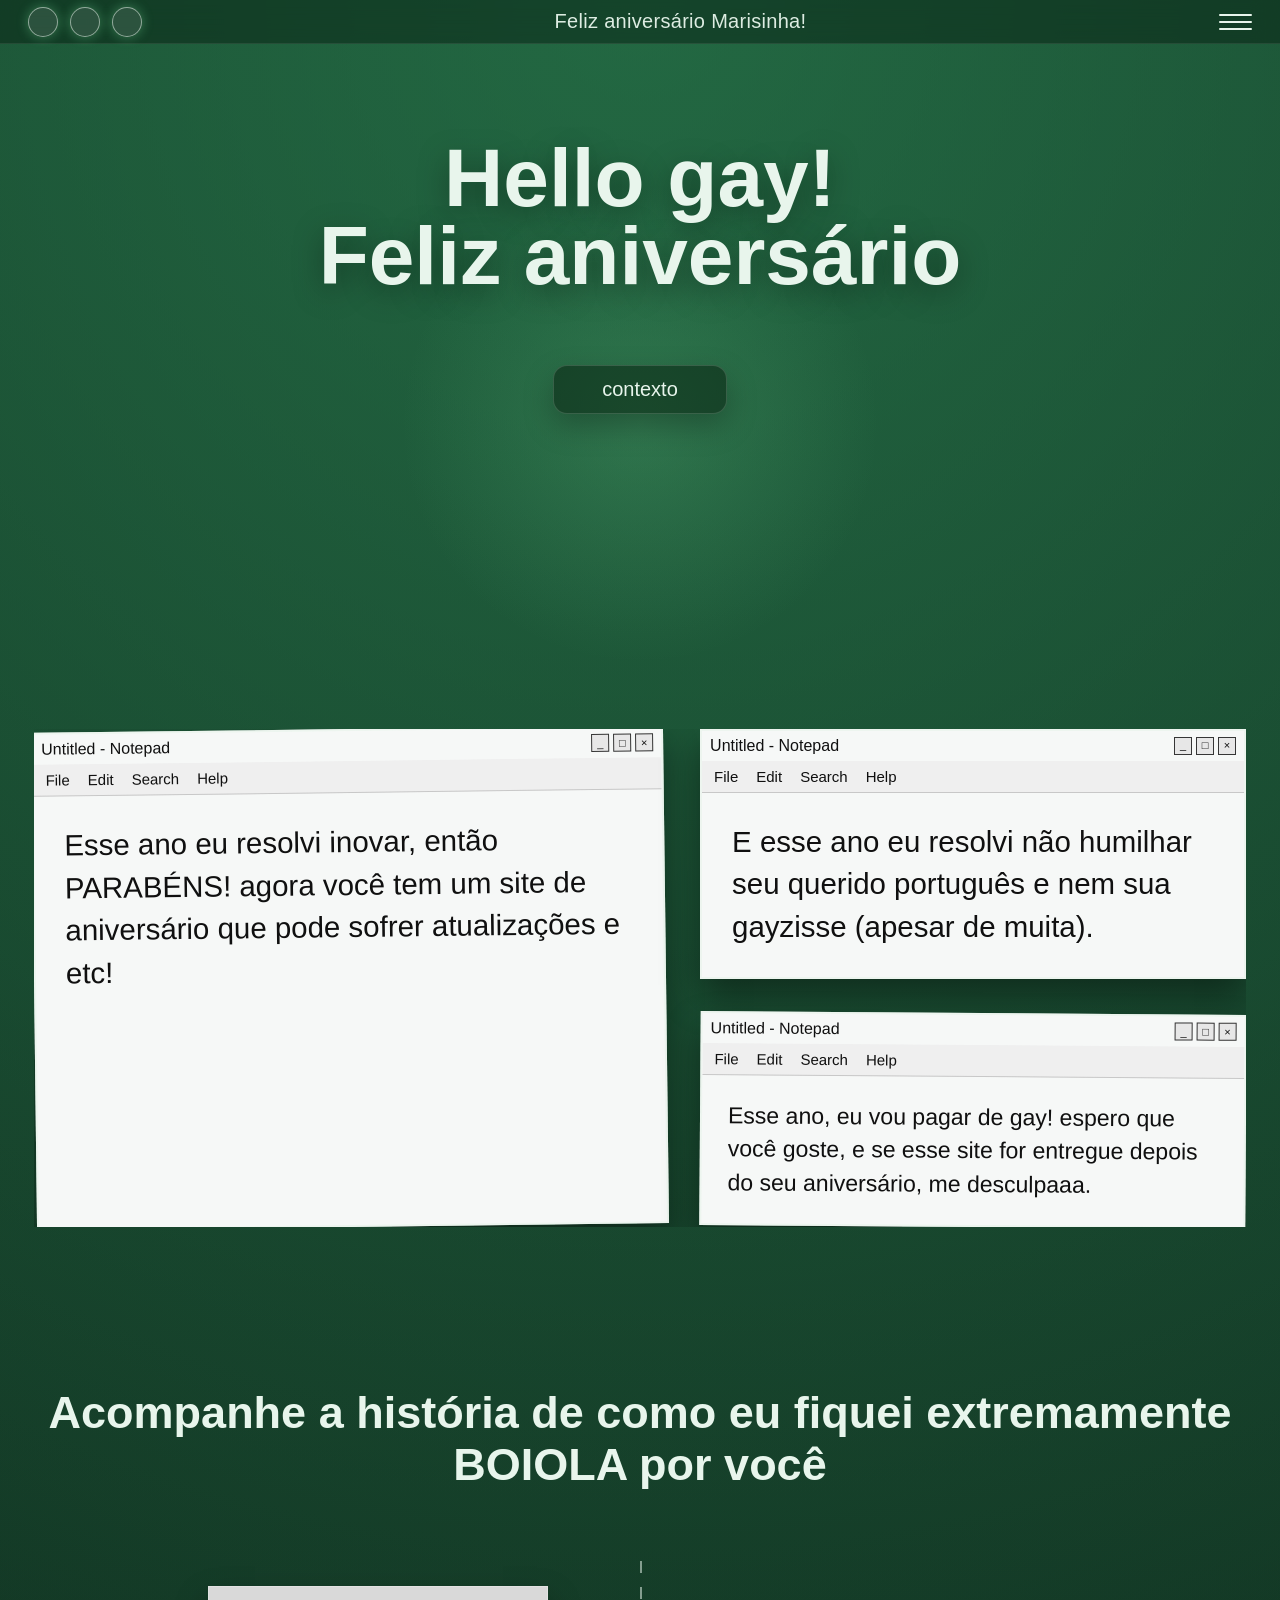
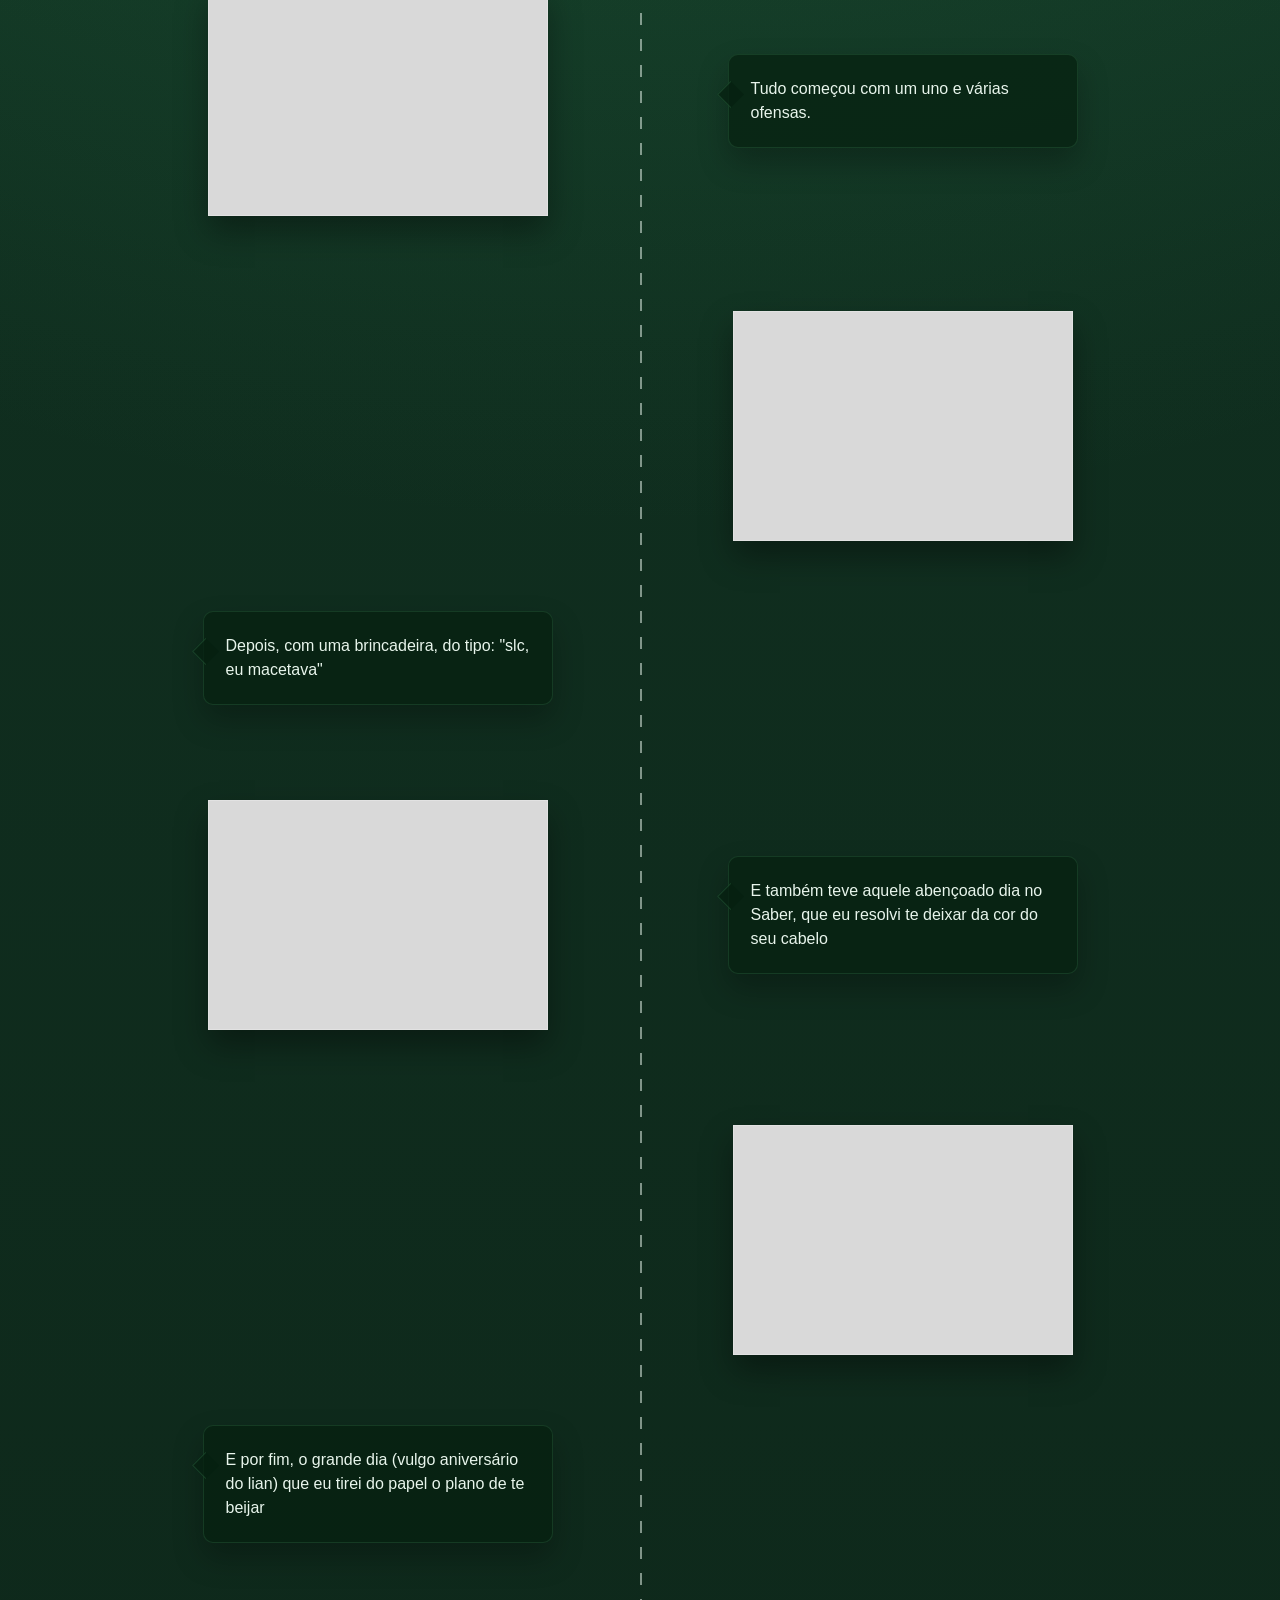
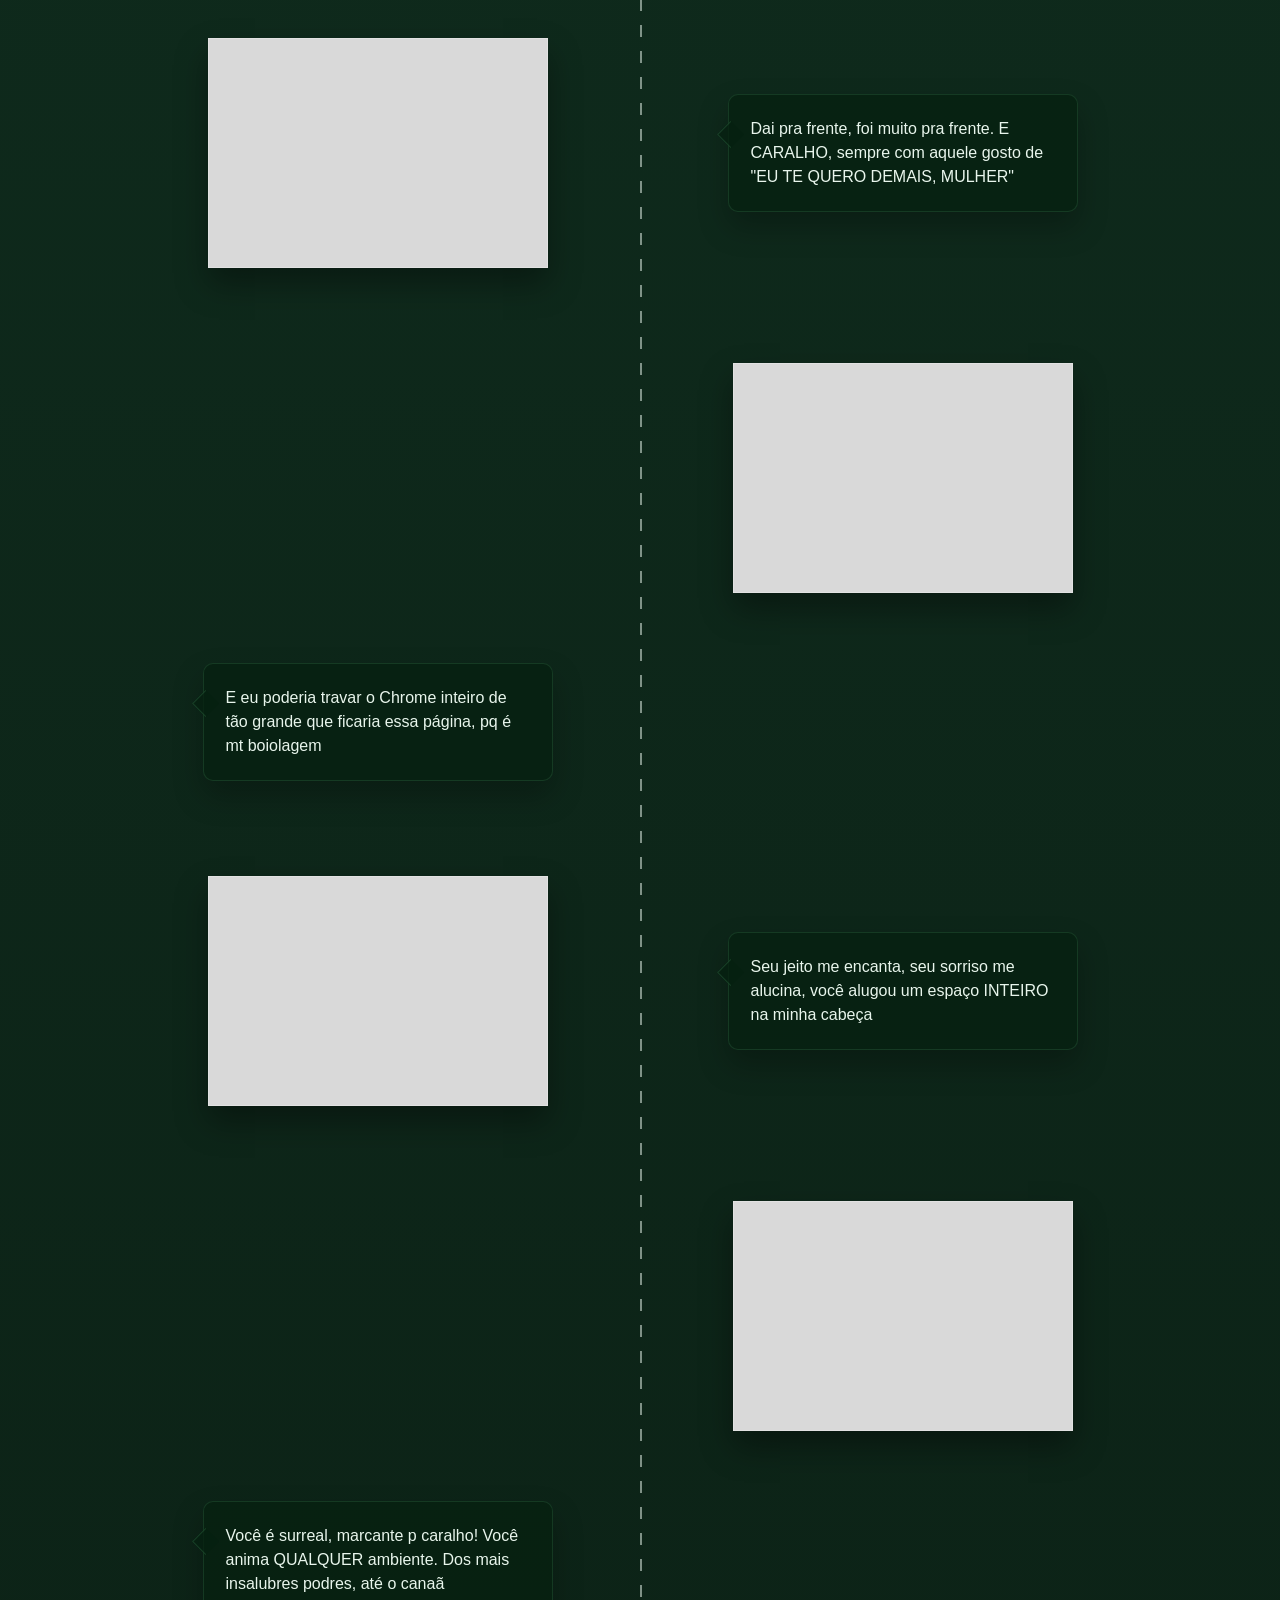
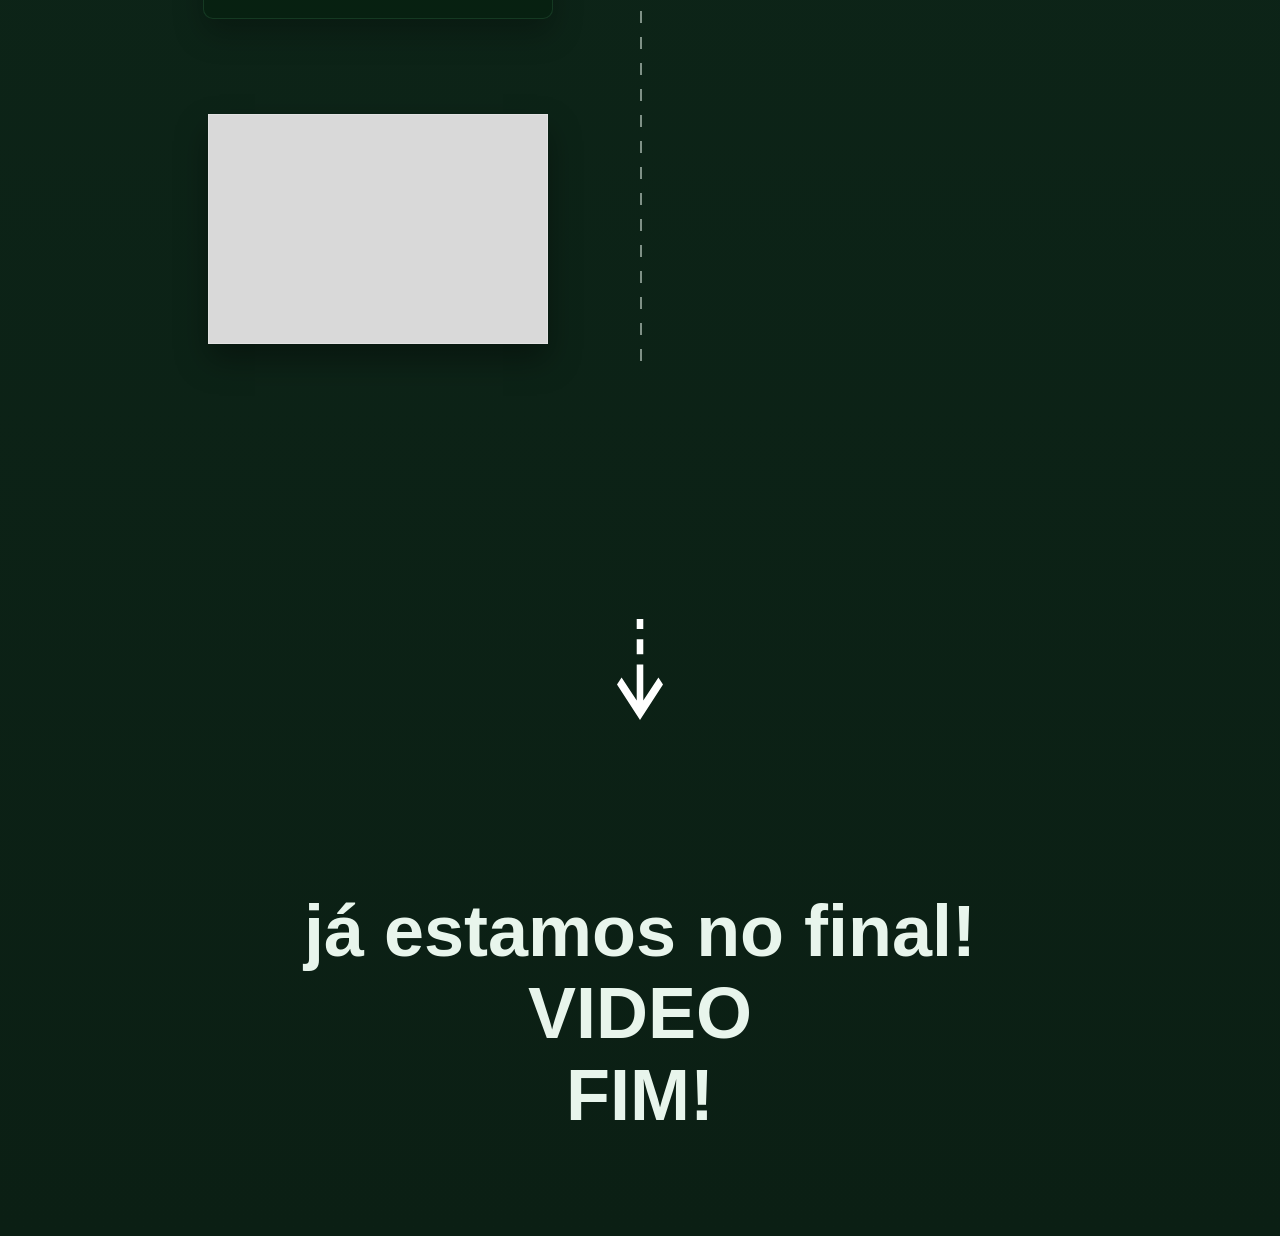
==== index.html @ ae5662bb "start website" ====
<!DOCTYPE html>
<html lang="en">
<head>
  <meta charset="UTF-8">
  <meta name="viewport" content="width=device-width, initial-scale=1.0">
  <link rel="stylesheet" href="style.css">
  <title> mariposa </title>
</head>
<body>
  <main class="pagina">
    <header class="navbar">
      <div class="bolinhas">
        <a class="bolinha" href="https://www.canva.com/design/DAGp0M2WKig/Ad8S6BzDXLI9mExZ-yz-wA/edit" target="_blank"></a>
        <a class="bolinha" href="https://www.canva.com/design/DAGHXrWmR9k/9yQSIvqSUP_wFdajqdJ-DQ/edit" target="_blank"></a>
        <a class="bolinha" href="" target="_blank"></a>
      </div>

      <p class="titulo-navbar">Feliz aniversário Marisinha!</p>

      <div class="menu">
        <span></span>
        <span></span>
        <span></span>
      </div>
    </header>

    <section id="incio" class="hero">
      <h1 class="hidden">Hello gay!<br>Feliz aniversário</h1>

      <a href="#contexto" class="btn-contexto hidden">contexto</a>

      <div class="janelas" id="contexto">
        <article class="janela janela-grande hidden">
          <div class="barra-janela">
            <span>Untitled - Notepad</span>
            <div class="controles">
              <span class="controle">_</span>
              <span class="controle">□</span>
              <span class="controle">×</span>
            </div>
          </div>
          <div class="menu-janela">
            <span>File</span>
            <span>Edit</span>
            <span>Search</span>
            <span>Help</span>
          </div>
          <div class="conteudo-janela">
            Esse ano eu resolvi inovar, então PARABÉNS! agora você tem um site de aniversário que pode sofrer atualizações e etc!
          </div>
        </article>

      <div class="coluna-janelas">
        <article class="janela janela-pequena hidden">
          <div class="barra-janela">
            <span>Untitled - Notepad</span>
            <div class="controles">
              <span class="controle">_</span>
              <span class="controle">□</span>
              <span class="controle">×</span>
            </div>
          </div>
          <div class="menu-janela menor">
            <span>File</span>
            <span>Edit</span>
            <span>Search</span>
            <span>Help</span>
          </div>
          <div class="conteudo-janela">
            E esse ano eu resolvi não humilhar seu querido português e nem sua gayzisse (apesar de muita).
          </div>
        </article>


        <article class="janela janela-pequena baixo hidden">
          <div class="barra-janela">
            <span>Untitled - Notepad</span>
            <div class="controles">
              <span class="controle">_</span>
              <span class="controle">□</span>
              <span class="controle">×</span>
            </div>
          </div>
          <div class="menu-janela">
            <span>File</span>
            <span>Edit</span>
            <span>Search</span>
            <span>Help</span>
          </div>
          <div class="conteudo-janela menor">
            Esse ano, eu vou pagar de gay! espero que você goste, e se esse site for entregue depois do seu aniversário, me desculpaaa.
          </div>
        </article>    
      </div>
    </div>
  </section>

    <section class="timeline">
      <h2 class="hidden">Acompanhe a história de como eu fiquei extremamente BOIOLA por você</h2>
      <div class="linha-central"></div>

      <div class="momento hidden">
        <div class="foto-card"></div>
        <div class="text-card">Tudo começou com um uno e várias ofensas.</div>
      </div>

      <div class="momento hidden">
        <div class="foto-card"></div>
        <div class="text-card">Depois, com uma brincadeira, do tipo: "slc, eu macetava"</div>
      </div>

      <div class="momento hidden">
        <div class="foto-card"></div>
        <div class="text-card"> E também teve aquele abençoado dia no Saber, que eu resolvi te deixar da cor do seu cabelo</div>
      </div>

      <div class="momento hidden">
        <div class="foto-card"></div>
        <div class="text-card"> E por fim, o grande dia (vulgo aniversário do lian) que eu tirei do papel o plano de te beijar </div>
      </div>

      <div class="momento hidden">
        <div class="foto-card"></div>
        <div class="text-card"> Dai pra frente, foi muito pra frente. E CARALHO, sempre com aquele gosto de "EU TE QUERO DEMAIS, MULHER"</div>
      </div>

      <div class="momento hidden">
        <div class="foto-card"></div>
        <div class="text-card"> E eu poderia travar o Chrome inteiro de tão grande que ficaria essa página, pq é mt boiolagem</div>
      </div>

      <div class="momento hidden">
        <div class="foto-card"></div>
        <div class="text-card"> Seu jeito me encanta, seu sorriso me alucina, você alugou um espaço INTEIRO na minha cabeça</div>
      </div>

      <div class="momento hidden">
        <div class="foto-card"></div>
        <div class="text-card">Você é surreal, marcante p caralho! Você anima QUALQUER ambiente. Dos mais insalubres podres, até o canaã</div>
      </div>

      <div class="momento hidden">
        <div class="foto-card"></div>
      </div>

      
    </section>
      <div class="seta">
        <img src="arrow_cool_down.svg" alt="" class="">
      </div>

    <section class="final hidden">

      

      <h2 class="text-final">já estamos no final!</h2>
      <article>
        <h2>VIDEO</h2>
      </article>

      <h2>FIM!</h2>
  </main>
</body>
<script> 
  const elementos = document.querySelectorAll('.hidden');

    const observer = new IntersectionObserver((entries) => {
      entries.forEach((entry) => {
        if(entry.isIntersecting){
          entry.target.classList.add('show');
        }
      });
    }, { threshold: 0.16 });

    elementos.forEach((el) => observer.observe(el));</script>
</html>
---- style.css ----
:root{
    --verde-escuro: #0B1F14;
    --verde-profundo: #123524;
    --verde-principal: #1E5A37;
    --verde-glow: #2E8B57;
    --verde-claro: #6BCB8B;
    --branco-suave: #E8F5EC;
    --vidro-verde: rgba(46, 139, 87, 0.12);
}

*{
    margin: 0;
    padding: 0;
    box-sizing: border-box;
}

html{
    scroll-behavior: smooth;
}

body{
    min-width: 100vh;
    font-family: Arial, Helvetica, sans-serif;
    color: var(--branco-suave);
    background:
        radial-gradient(circle at top, rgba(46,139,87,0.6), transparent 35%),
        linear-gradient(180deg, #123524 0%, #0B1F14 100%);
    overflow-x: hidden;
}

.pagina{
    width: 100%;
    margin: 0 auto;
    min-height: 100vh;
}

.navbar{
      height: 44px;
      width: 100%;
      display: flex;
      align-items: center;
      justify-content: space-between;
      padding: 0 28px;
      background: rgba(7, 31, 17, 0.48);
      backdrop-filter: blur(12px);
      border-bottom: 1px solid rgba(255,255,255,0.08);
      position: sticky;
      top: 0;
      z-index: 20;
    }

    .bolinhas{
      display: flex;
      gap: 12px;
    }

    .bolinha{
      width: 30px;
      height: 30px;
      border-radius: 50%;
      background: rgba(255,255,255,0.11);
      border: 1px solid rgba(232,245,236,0.55);
      box-shadow: 0 0 12px rgba(107,203,139,0.45);
    }

    .titulo-navbar{
      font-size: 20px;
      letter-spacing: 0.3px;
      opacity: 0.95;
    }

    .menu{
      width: 33px;
      display: flex;
      flex-direction: column;
      gap: 5px;
    }

    .menu span{
      height: 2px;
      background: var(--branco-suave);
      border-radius: 10px;
    }

.hero{
    min-height: calc(100vh - 44px);
    padding: 95px 34px 80px;
    position: relative;
    overflow: hidden;
}

.hero::before{
    content: "";
    position: absolute;
    width: 520px;
    height: 520px;
    border-radius: 50%;
    background: radial-gradient(circle, rgba(107,203,139,0.22), transparent 65%);
    top: 120px;
    left: 50%;
    transform: translateX(-50%);
    pointer-events: none;
}


.hero h1{
    position: relative;
    text-align: center;
    font-size: clamp(42px, 7vw, 82px);
    line-height: 0.95;
    font-weight: 800;
    text-shadow: 0 8px 30px rgba(0,0,0,0.35);
    margin-bottom: 70px;
}

.btn-contexto {
    position: relative;
    display: block;
    margin: 0 auto 70px;
    width: fit-content;
    padding: 12px 48px;
    border-radius: 14px;
    color: var(--branco-suave);
    text-decoration: none;
    font-size: 20px;
    background: rgba(8, 35, 18, 0.55);
    border: 1px solid rgba(232,245,236,0.16);
    box-shadow: 0 12px 30px rgba(0,0,0,0.25);
    transition: 0.3s ease;
}

.btn-contexto:hover{
    background: rgba(8, 35, 18, 0.75);
    box-shadow: 0 16px 40px rgba(0,0,0,0.35);
    transform: translateY(-2px);
}

.janelas{
    max-width: 1220px;
    margin: 0 auto;
    display: grid;
    grid-template-columns: 1.1fr 0.95fr;
    gap: 34px;
    color: #101010;
    overflow: hidden;
    margin-top: 315px
}

.janela{
    background: rgba(255, 255, 255, 0.96);
    color: #101010;
    border: 2px solid rgba(232,245,236,0.65);
    box-shadow: 0 18px 35px rgba(0,0,0,0.42);
    overflow: hidden;
    transition: 0.3s ease;
    
}

.janela:hover{
    transform: translateY(-8px) rotate(0deg) !important;
}

.janela.janela-grande{
    min-height: 300px;
    transform: rotate(-0.7deg);
}

.janela-pequena.baixo{
    margin-top: 34px;
    transform: rotate(0.4deg);
}

.barra-janela{
    height: 30px;
    display: flex;
    align-items: center;
    justify-content: space-between;
    padding: 0 8px;

}

.controles{
    display: flex;
    gap: 4px;
}

.controle{
    width: 18px;
    height: 18px;
    background: #e7e7e7;
    border: 1px solid #363636;
    color: #111;
    display: grid;
    place-items: center;
    font-size: 11px;
    line-height: 1;
}

.menu-janela{
    display: flex;
    gap: 18px;
    padding: 7px 12px;
    font-size: 15px;
    border-bottom: 1px solid #c8c8c8;
    background: #efefef;
}


.conteudo-janela{
    padding: 28px 30px;
    font-size: clamp(22px,2.3vw,31px);
    line-height: 1.45;
}


.conteudo-janela.menor{
    font-size: clamp(18px, 1.8vw, 25px);
    padding: 24px 26px;
}   

.timeline{
    padding: 80px 30px 130px;
    position: relative;
}

.timeline h2{
    text-align: center;
    font-size: clamp(25px, 5vw, 45px);
    margin-bottom: 70px;
}

.linha-central{
    position: absolute;
    left: 50%;
    width: 2px;
    height: calc(100% - 450px);
    background: repeating-linear-gradient(
        to bottom,
        rgba(232,245,236,0.75) 0 12px,
        transparent 12px 26px
    );
    opacity: 0.7;
}

.momento{
    position: relative;
    display: grid;
    grid-template-columns: 1fr 1fr;
    gap: 70px;
    align-items: center;
    margin: 95px auto;
    max-width: 980px;
}

.momento:nth-child(even) .foto-card{
    grid-column: 2;
}

.momento:nth-child(even) .texto-card{
    grid-column: 1;
    grid-row: 1;
    justify-self: end;
}

.foto-card{
    width: min(100%, 340px);
    height: 230px;
    background: #d9d9d9;
    border: 1px solid rgba(255,255,255,0.22);
    box-shadow: 0 16px 30px rgba(0,0,0,0.35);
    justify-self: center;
    transition: 0.3s ease;
    
}

.foto-card:hover{
    transform: translateY(-8px) rotate(0deg) !important;
}

.text-card{
    width: fit-content;
    max-width: 350px;
    background: rgba(6, 32, 16, 0.72);
    border: 1px solid rgba(107,203,139,0.14);
    border-radius: 10px;
    padding: 22px;
    line-height: 1.5;
    box-shadow: 0 15px 30px rgba(0,0,0,0.25);
    justify-self: center;
    position: relative;
    animation: texto-suave 1.3s ease-in-out infinite;
}

@keyframes texto-suave{
    0%{
        transform: translateY(0);
    }
    50%{
        transform: translateY(-2px);
    }
    100%{
        transform: translateY(0);
    }
}

.text-card::before{
    content: "";

    position: absolute;

    width: 18px;
    height: 18px;

    background: rgba(6, 32, 16, 0.75);

    left: -8px;
    top: 30px;

    transform: rotate(45deg);

    border-left: 1px solid rgba(107,203,139,0.18);
    border-bottom: 1px solid rgba(107,203,139,0.18);
}

.hidden{
    opacity: 0;
    transform: translateY(60px);
    transition: 0.9s ease;
}

.show{
    opacity: 1;
    transform: translateY(0);
}

.final{
    text-align: center;
    padding: 70px 30px 100px;
    font-size: clamp(28px, 4vw, 48px);
    font-weight: 800;
}

.seta{
    margin-top: 50px;
    margin-bottom: 100px;
    display: flex;
    align-items: center;
    justify-content: center;
    animation: mexer 1.3s ease-in-out infinite;
}

@keyframes mexer{
    0%{
        transform: translateY(0);
    }
    50%{
        transform: translateY(-15px);
    }
    100%{
        transform: translateY(0);
    }
}
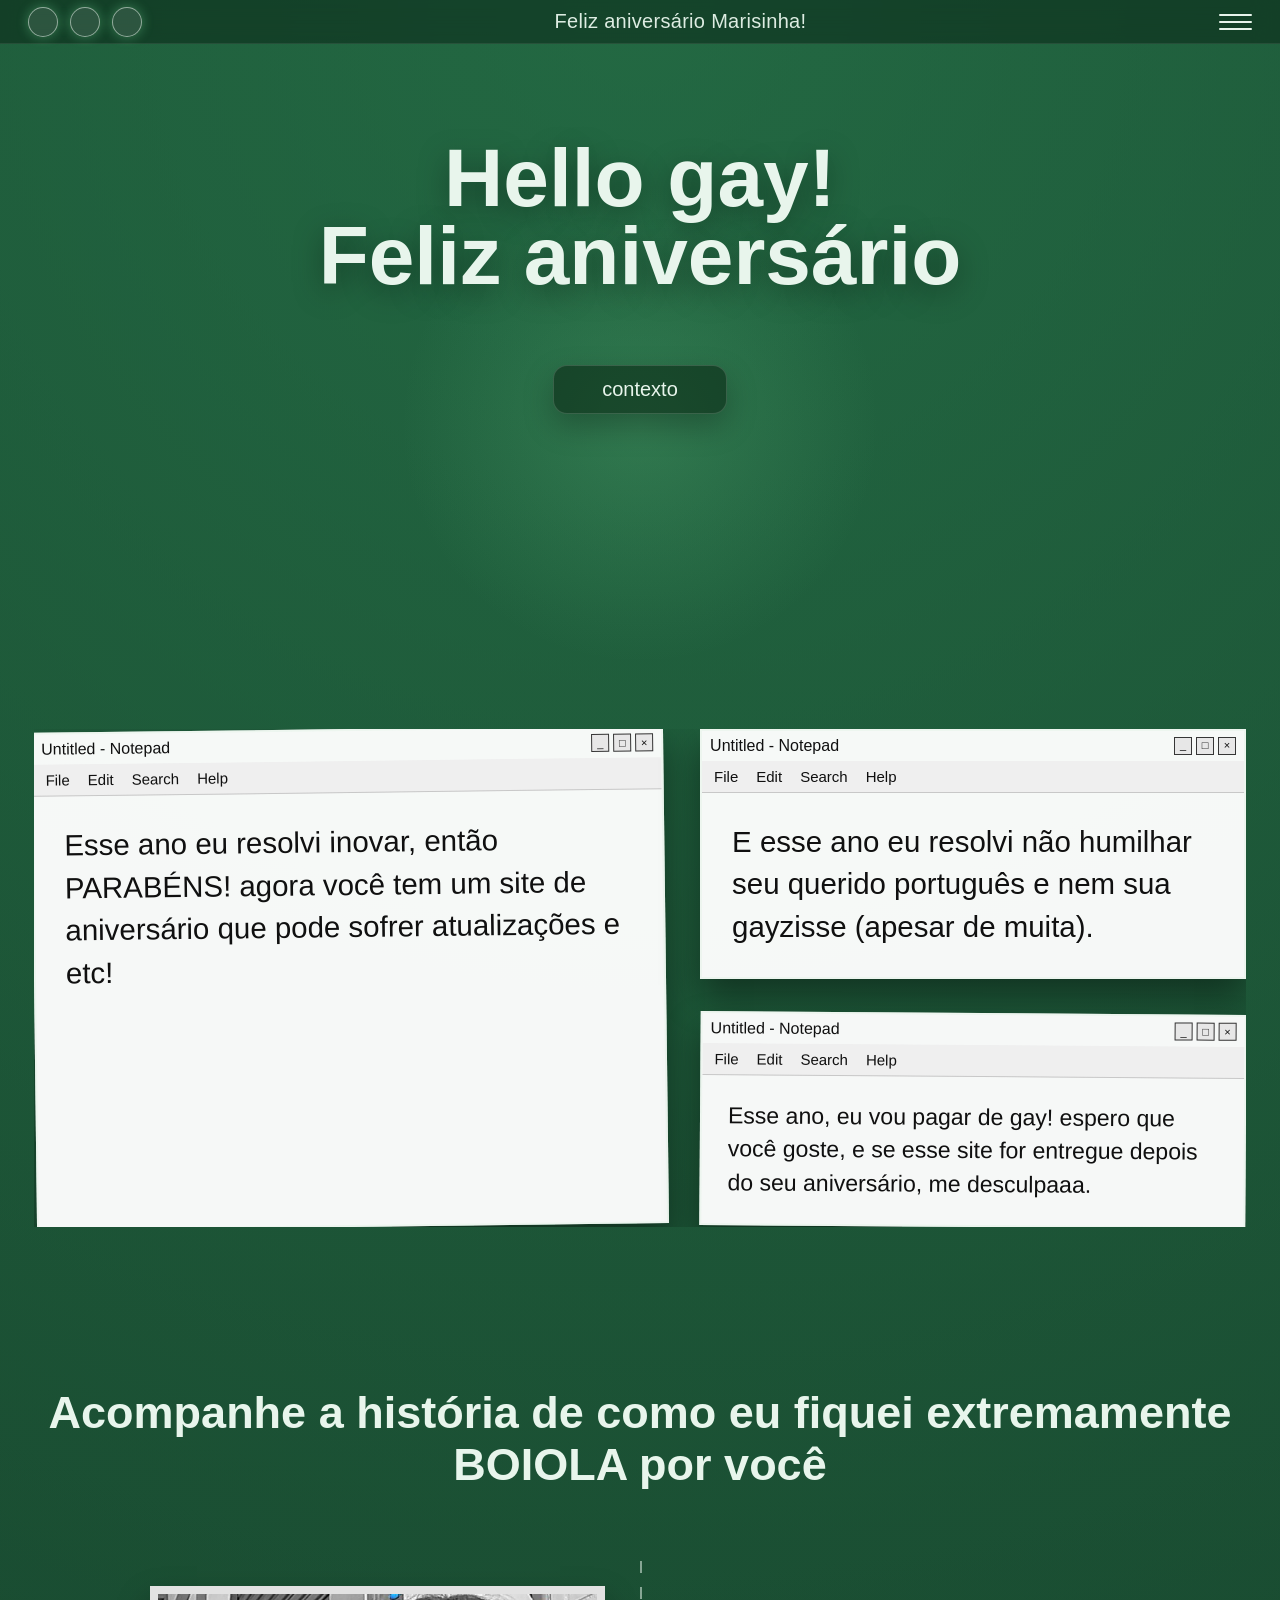
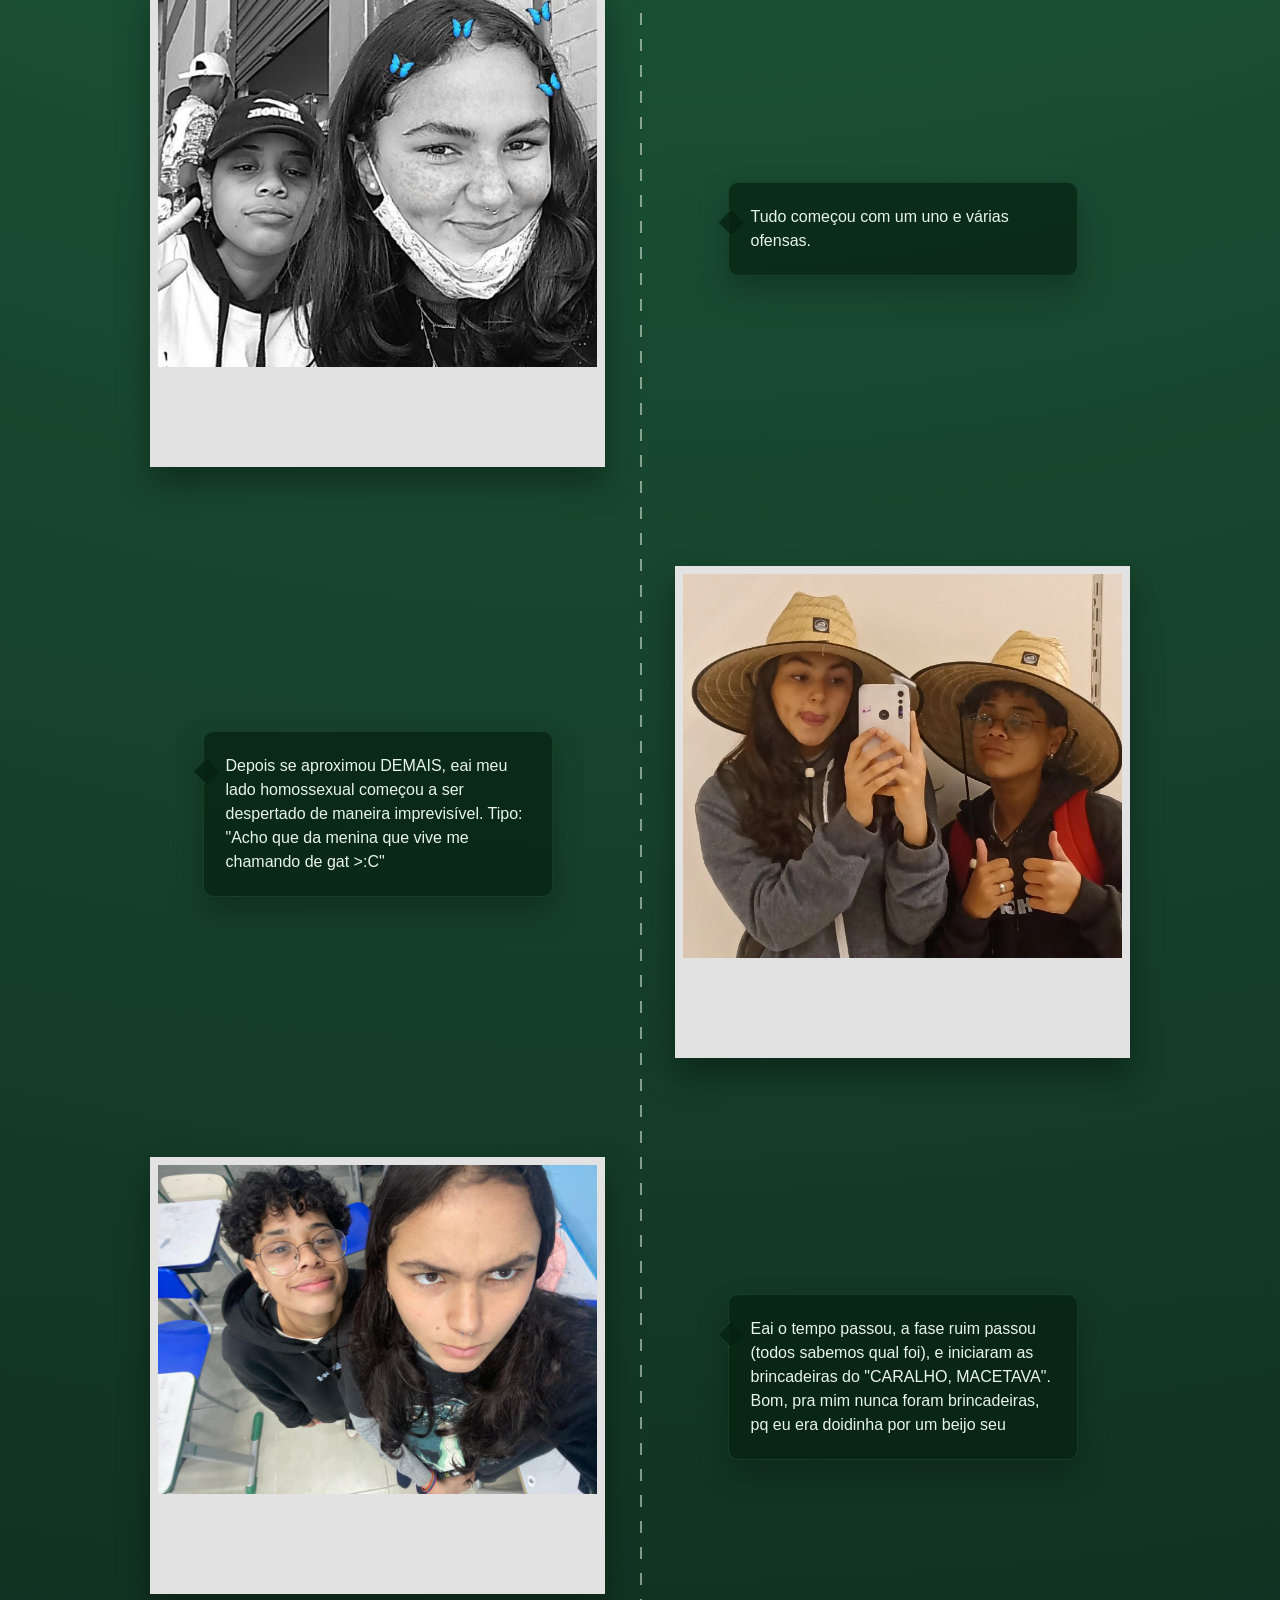
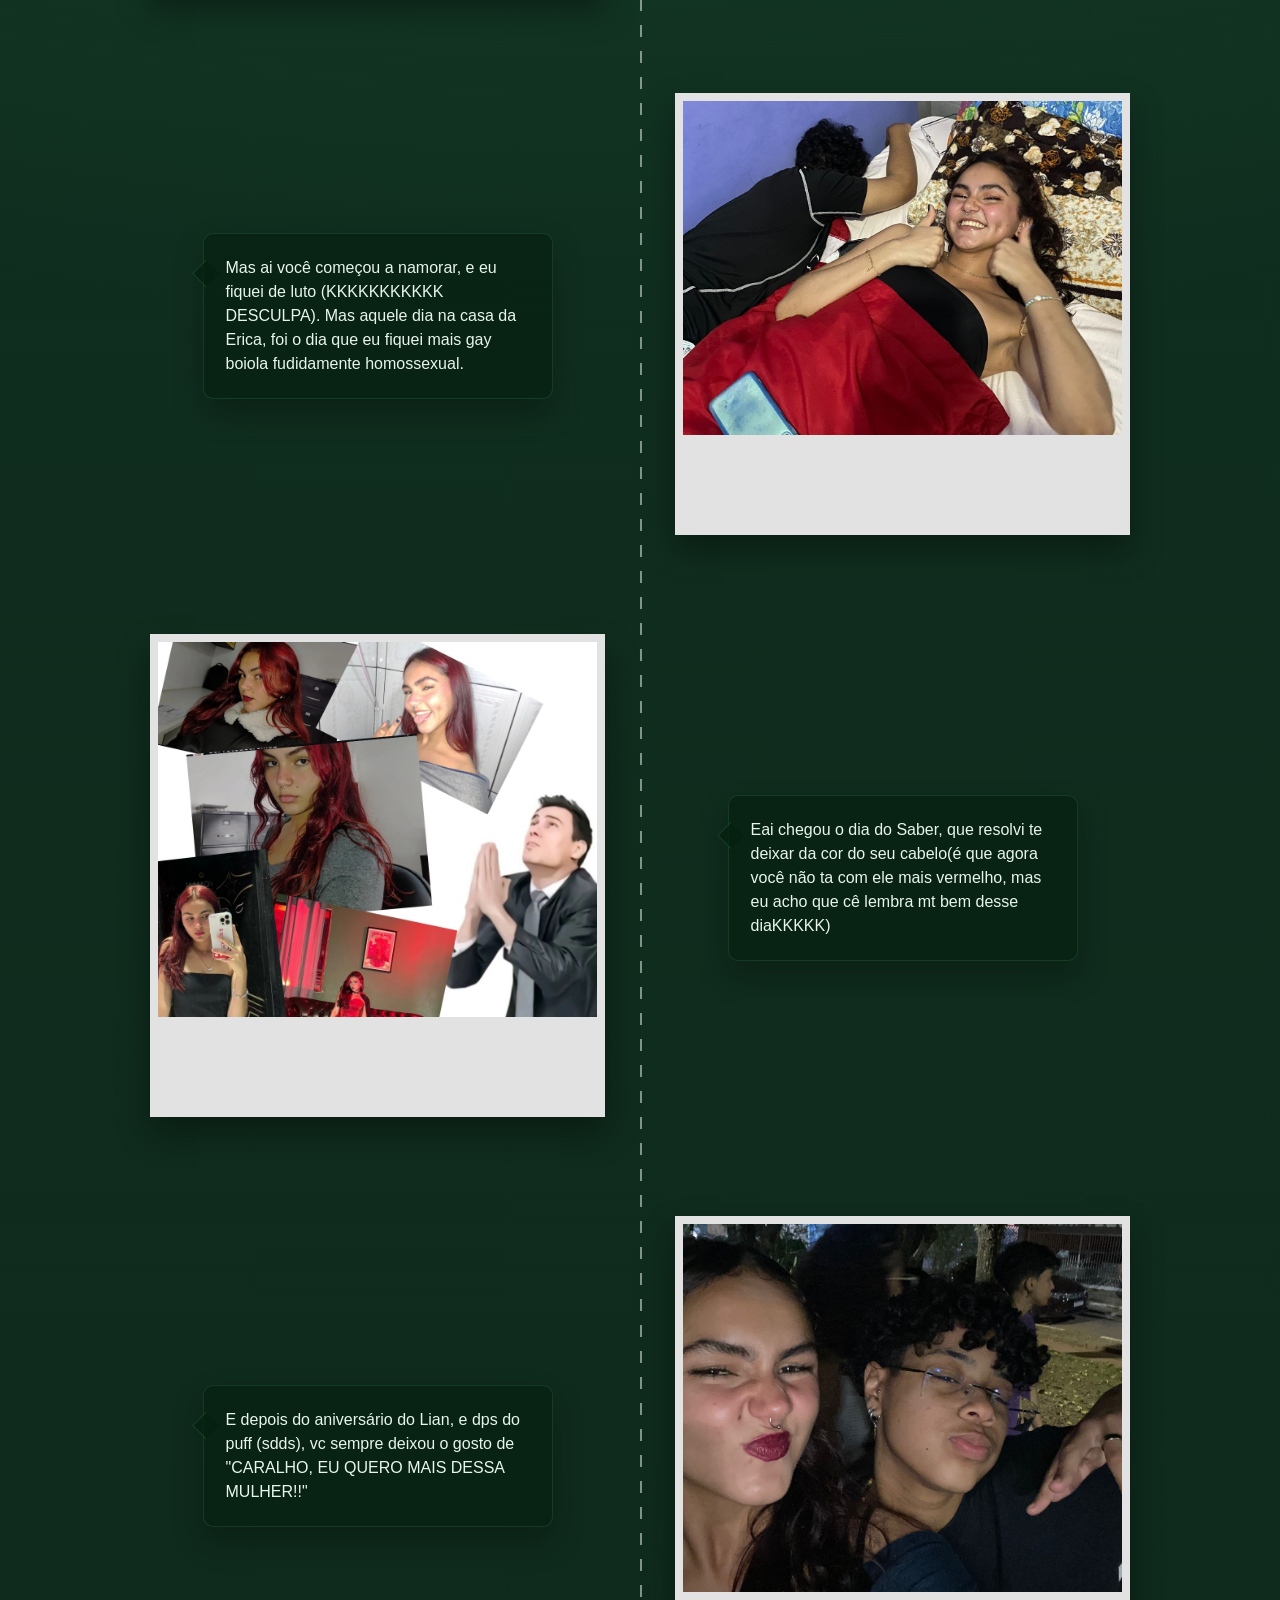
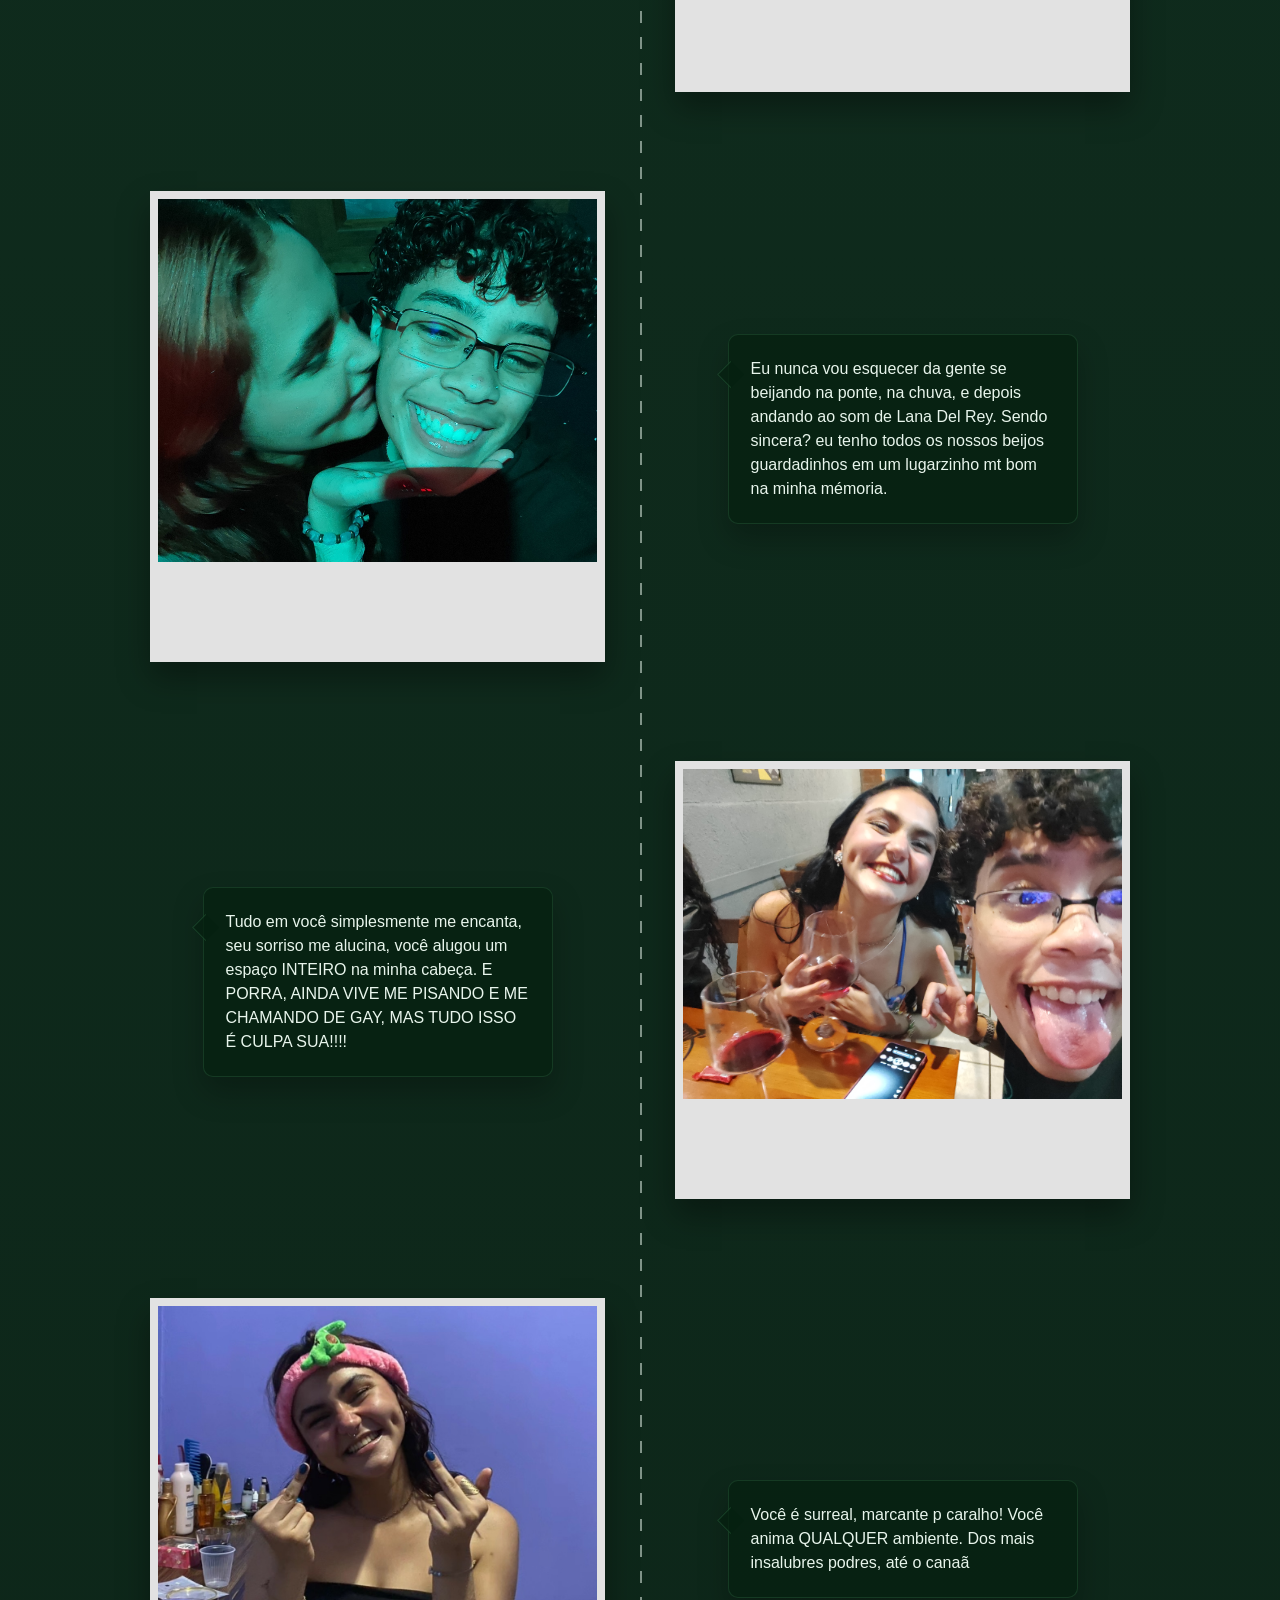
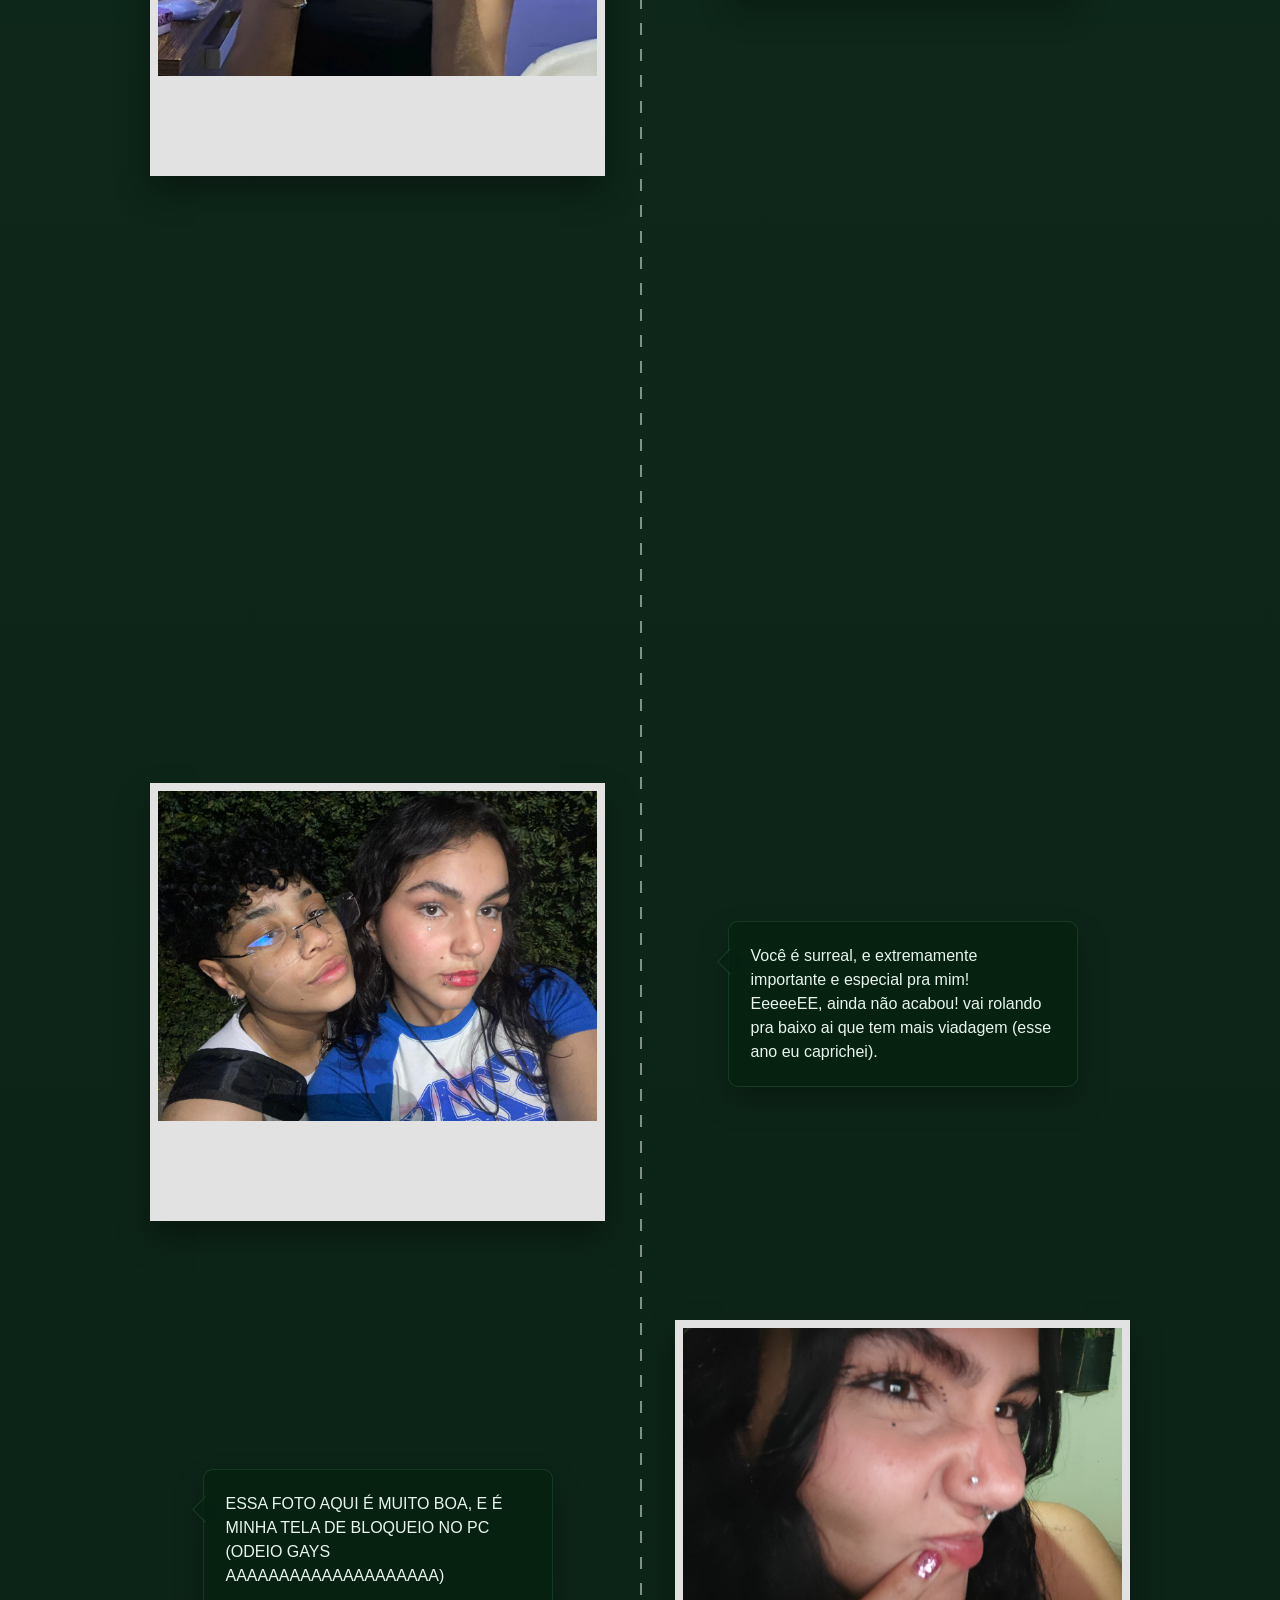
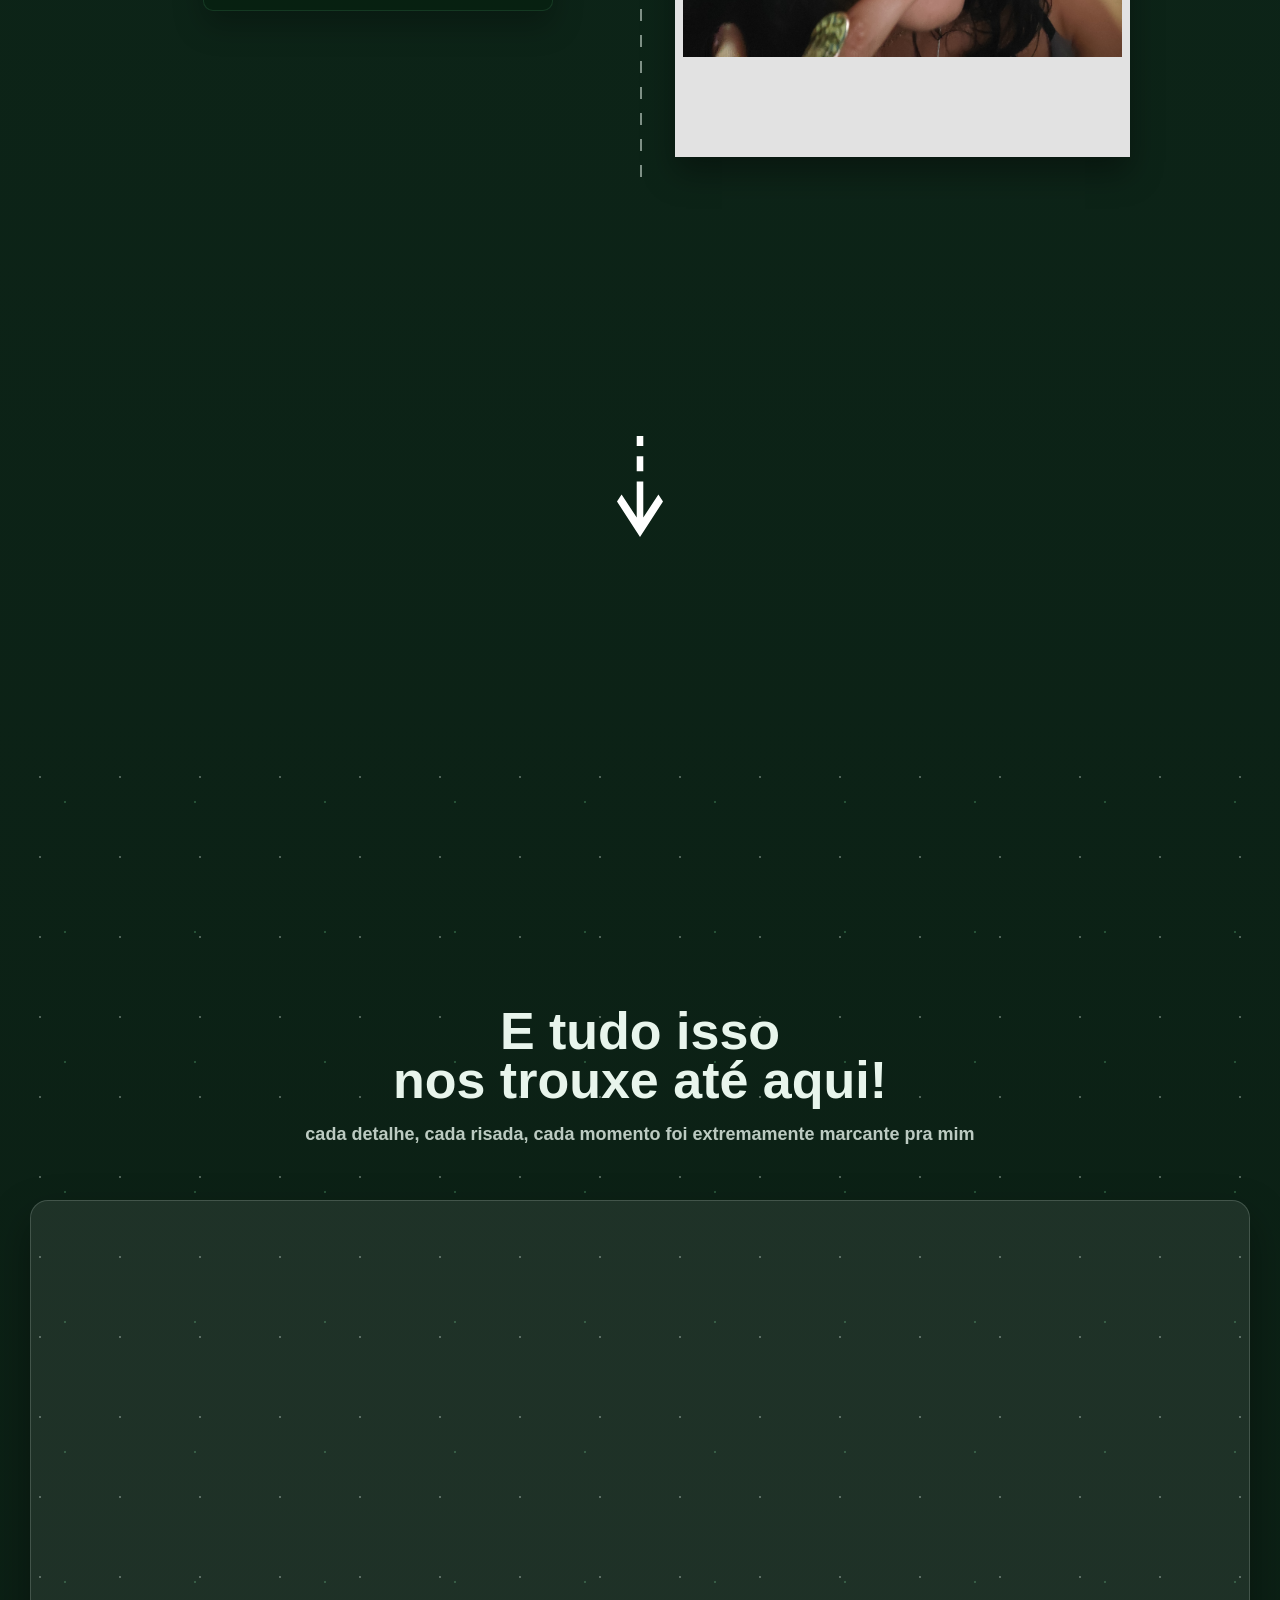
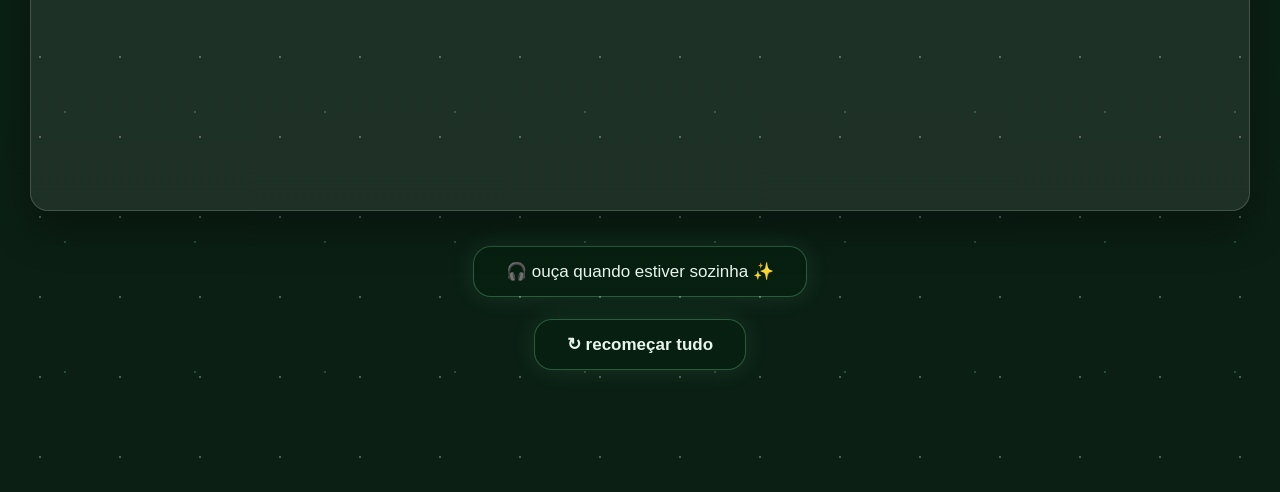
==== commit 835091a5: "atualizacao-fotos fotos e textos modificados + tentativa de add video" ====
--- a/index.html
+++ b/index.html
@@ -100,47 +100,67 @@
       <div class="linha-central"></div>
 
       <div class="momento hidden">
-        <div class="foto-card"></div>
+        <div class="foto-card"> <img src="./FOTOS/img2.png" alt=""></div>
         <div class="text-card">Tudo começou com um uno e várias ofensas.</div>
       </div>
 
       <div class="momento hidden">
-        <div class="foto-card"></div>
-        <div class="text-card">Depois, com uma brincadeira, do tipo: "slc, eu macetava"</div>
-      </div>
-
-      <div class="momento hidden">
-        <div class="foto-card"></div>
-        <div class="text-card"> E também teve aquele abençoado dia no Saber, que eu resolvi te deixar da cor do seu cabelo</div>
-      </div>
-
-      <div class="momento hidden">
-        <div class="foto-card"></div>
-        <div class="text-card"> E por fim, o grande dia (vulgo aniversário do lian) que eu tirei do papel o plano de te beijar </div>
-      </div>
-
-      <div class="momento hidden">
-        <div class="foto-card"></div>
-        <div class="text-card"> Dai pra frente, foi muito pra frente. E CARALHO, sempre com aquele gosto de "EU TE QUERO DEMAIS, MULHER"</div>
-      </div>
-
-      <div class="momento hidden">
-        <div class="foto-card"></div>
-        <div class="text-card"> E eu poderia travar o Chrome inteiro de tão grande que ficaria essa página, pq é mt boiolagem</div>
-      </div>
-
-      <div class="momento hidden">
-        <div class="foto-card"></div>
-        <div class="text-card"> Seu jeito me encanta, seu sorriso me alucina, você alugou um espaço INTEIRO na minha cabeça</div>
-      </div>
-
-      <div class="momento hidden">
-        <div class="foto-card"></div>
+        <div class="text-card">Depois se aproximou DEMAIS, eai meu lado homossexual começou a ser despertado de maneira imprevisível. Tipo: "Acho que da menina que vive me chamando de gat >:C" </div>
+        <div class="foto-card"><img src="./FOTOS/img1.jpg" alt=""></div>
+        
+      </div>
+
+      <div class="momento hidden">
+        <div class="foto-card"><img src="./FOTOS/img5.jpg" alt=""></div>
+        <div class="text-card"> Eai o tempo passou, a fase ruim passou (todos sabemos qual foi), e iniciaram as brincadeiras do "CARALHO, MACETAVA". Bom, pra mim nunca foram brincadeiras, pq eu era doidinha por um beijo seu</div>
+      </div>
+
+      <div class="momento hidden">
+        <div class="text-card"> Mas ai você começou a namorar, e eu fiquei de luto (KKKKKKKKKKK DESCULPA). Mas aquele dia na casa da Erica, foi o dia que eu fiquei mais gay boiola fudidamente homossexual. </div>
+        <div class="foto-card"><img src="./FOTOS/img10.jpg" alt=""></div>
+        
+      </div>
+
+      <div class="momento hidden">
+        <div class="foto-card"><img src="./FOTOS/img11.jpg" alt=""></div>
+        <div class="text-card"> Eai chegou o dia do Saber, que resolvi te deixar da cor do seu cabelo(é que agora você não ta com ele mais vermelho, mas eu acho que cê lembra mt bem desse diaKKKKK)</div>
+      </div>
+
+      <div class="momento hidden">
+        <div class="text-card"> E depois do aniversário do Lian, e dps do puff (sdds), vc sempre deixou o gosto de "CARALHO, EU QUERO MAIS DESSA MULHER!!"</div>
+        <div class="foto-card"><img src="./FOTOS/img3.jpg" alt=""></div>
+      </div>
+
+
+      <div class="momento hidden">
+        <div class="foto-card"><img src="./FOTOS/img12.jpg" alt=""></div>
+        <div class="text-card"> Eu nunca vou esquecer da gente se beijando na ponte, na chuva, e depois andando ao som de Lana Del Rey. Sendo sincera? eu tenho todos os nossos beijos guardadinhos em um lugarzinho mt bom na minha mémoria.</div>
+      </div>
+
+      <div class="momento hidden">
+        <div class="text-card"> Tudo em você simplesmente me encanta, seu sorriso me alucina, você alugou um espaço INTEIRO na minha cabeça. E PORRA, AINDA VIVE ME PISANDO E ME CHAMANDO DE GAY, MAS TUDO ISSO É CULPA SUA!!!! </div>
+        <div class="foto-card"><img src="./FOTOS/img7.jpg" alt=""></div>
+      </div>
+
+      <div class="momento hidden">
+        <div class="foto-card"><img src="./FOTOS/img15.jpg" alt=""></div>
         <div class="text-card">Você é surreal, marcante p caralho! Você anima QUALQUER ambiente. Dos mais insalubres podres, até o canaã</div>
       </div>
 
       <div class="momento hidden">
-        <div class="foto-card"></div>
+        <div class="text-card">Eu me perco no seu olhar, na sua boca, no seu corpo, EM VOCÊ!! <br>cê me quebra demais mulher, chega me assustar, e eu acho que foi por isso que eu me afastei por um tempo. Mas quando eu te vi naquele dia que eu tava correndo pra psicóloga, eu travei, e até parece clichê, mas tudo tava lento e minha maior vontade foi ter ficado ali contigo.</div>
+        <div class="foto-card"><img src="./FOTOS/img14.jpg" alt=""></div>
+        
+      </div>
+
+      <div class="momento hidden">
+        <div class="foto-card"><img src="./FOTOS/img4.jpg" alt=""></div>
+        <div class="text-card">Você é surreal, e extremamente importante e especial pra mim! <br>EeeeeEE, ainda não acabou! vai rolando pra baixo ai que tem mais viadagem (esse ano eu caprichei). </div>
+      </div>
+
+      <div class="momento hidden">
+        <div class="text-card">ESSA FOTO AQUI É MUITO BOA, E É MINHA TELA DE BLOQUEIO NO PC (ODEIO GAYS AAAAAAAAAAAAAAAAAAAA)</div>
+        <div class="foto-card"><img src="./FOTOS/imgBOIOLA.jpg" alt=""></div>
       </div>
 
       
@@ -150,15 +170,27 @@
       </div>
 
     <section class="final hidden">
-
-      
-
-      <h2 class="text-final">já estamos no final!</h2>
-      <article>
-        <h2>VIDEO</h2>
-      </article>
-
-      <h2>FIM!</h2>
+      <h2 class="text-final">E tudo isso <br>nos trouxe até aqui!</h2>
+
+      <p class="sub-final">
+        cada detalhe, cada risada, cada momento foi extremamente marcante pra mim
+      </p>
+
+      <div class="video-card">
+        <video contols>
+          <source src="./FOTOS/tipotipo.mp4" type="video/mp4">
+          Seu navegador não suporta o vídeo
+        </video>
+      </div>
+
+      <button class="audio-escondido">
+        🎧 ouça quando estiver sozinha ✨
+      </button>
+
+      <a href="#incio" class="btn-recomecar">
+        ↻ recomeçar tudo
+      </a>
+    </section>
   </main>
 </body>
 <script> 
--- a/style.css
+++ b/style.css
@@ -262,11 +262,12 @@
     justify-self: end;
 }
 
-.foto-card{
-    width: min(100%, 340px);
-    height: 230px;
+.foto-card img{
+    width: 100%;
+    height: 100%;
     background: #d9d9d9;
-    border: 1px solid rgba(255,255,255,0.22);
+    border: 8px solid rgba(255,255,255,0.22);
+    border-bottom: 100px solid rgba(255,255,255,0.22);
     box-shadow: 0 16px 30px rgba(0,0,0,0.35);
     justify-self: center;
     transition: 0.3s ease;
@@ -361,3 +362,88 @@
     }
 }
 
+.final{
+    position:relative;
+    width: 100%;
+    padding: 120px 30px 100px;
+    text-align: center;
+    overflow: hidden;
+    margin-top: 200px;
+}
+
+.text-final{
+    margin-top: 150px;
+    font-size: clamp(35px, 7vw, 52px);
+    line-height: 0.95;
+    margin-bottom: 18px;
+}
+
+.sub-final{
+    font-size: 18px;
+    opacity: 0.8;
+    margin-bottom: 55px;
+}
+
+.video-card{
+    position: relative;
+    z-index: 5;
+
+    width: 100%;
+    margin: 0 auto 35px;
+    border-radius: 18px;
+    overflow: hidden;
+    background: rgba(255,255,255,0.08);
+    border: 1px solid rgba(232,245,236,0.18);
+    box-shadow: 0 18px 40px rgba(0,0,0,0.35);
+}
+
+
+.video-card video{
+    width: 100%;
+    display: block;
+    border-radius: 18px;
+    z-index: 5;
+}
+
+.audio-escondido,
+.btn-recomecar{
+    display: block;
+    width: fit-content;
+    margin: 22px auto;
+    padding: 14px 32px;
+    border-radius: 18px;
+    color: var(--branco-suave);
+    background: rgba(6, 32, 16, 0.72);
+    border: 1px solid rgba(107,203,139,0.35);
+    text-decoration: none;
+    font-size: 17px;
+    box-shadow: 0 0 25px rgba(107,203,139,0.12);
+    cursor: pointer;
+    transition: 0.3s ease;
+
+}
+
+.final::before{
+    z-index: 1;
+    content: "";
+    position: absolute;
+    inset: 0;
+    background-image:
+        radial-gradient(circle, rgba(232,245,236,0.9) 1px, transparent 1px),
+        radial-gradient(circle, rgba(107,203,139,0.8) 1px, transparent 1px);
+    background-size: 80px 80px, 130px 130px;
+    animation: estrelas-subindo 18s linear infinite;
+    opacity: 0.35;
+    pointer-events: none;
+}
+
+@keyframes estrelas-subindo{
+    from{
+        background-position: 0 0, 0 0;
+    }
+
+    to{
+        background-position: 0 -500px, 0 -800px;
+    }
+}
+
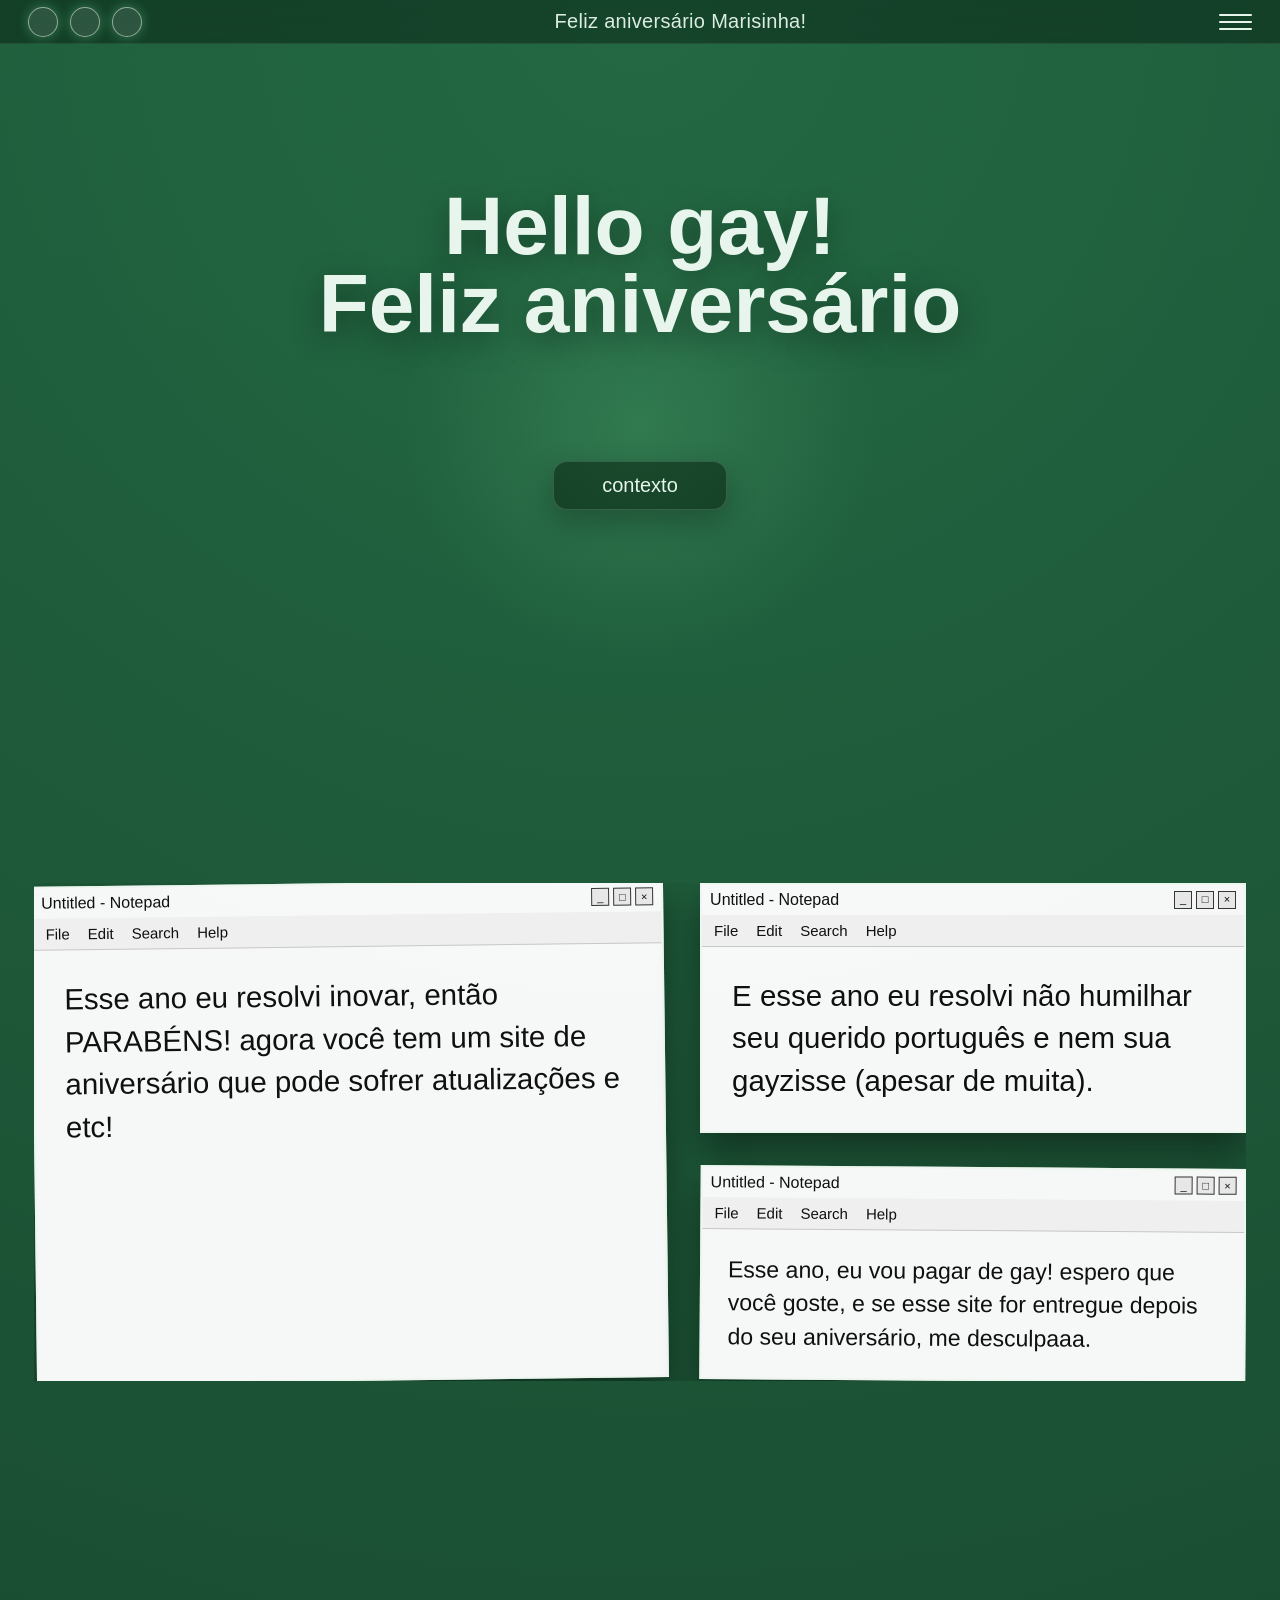
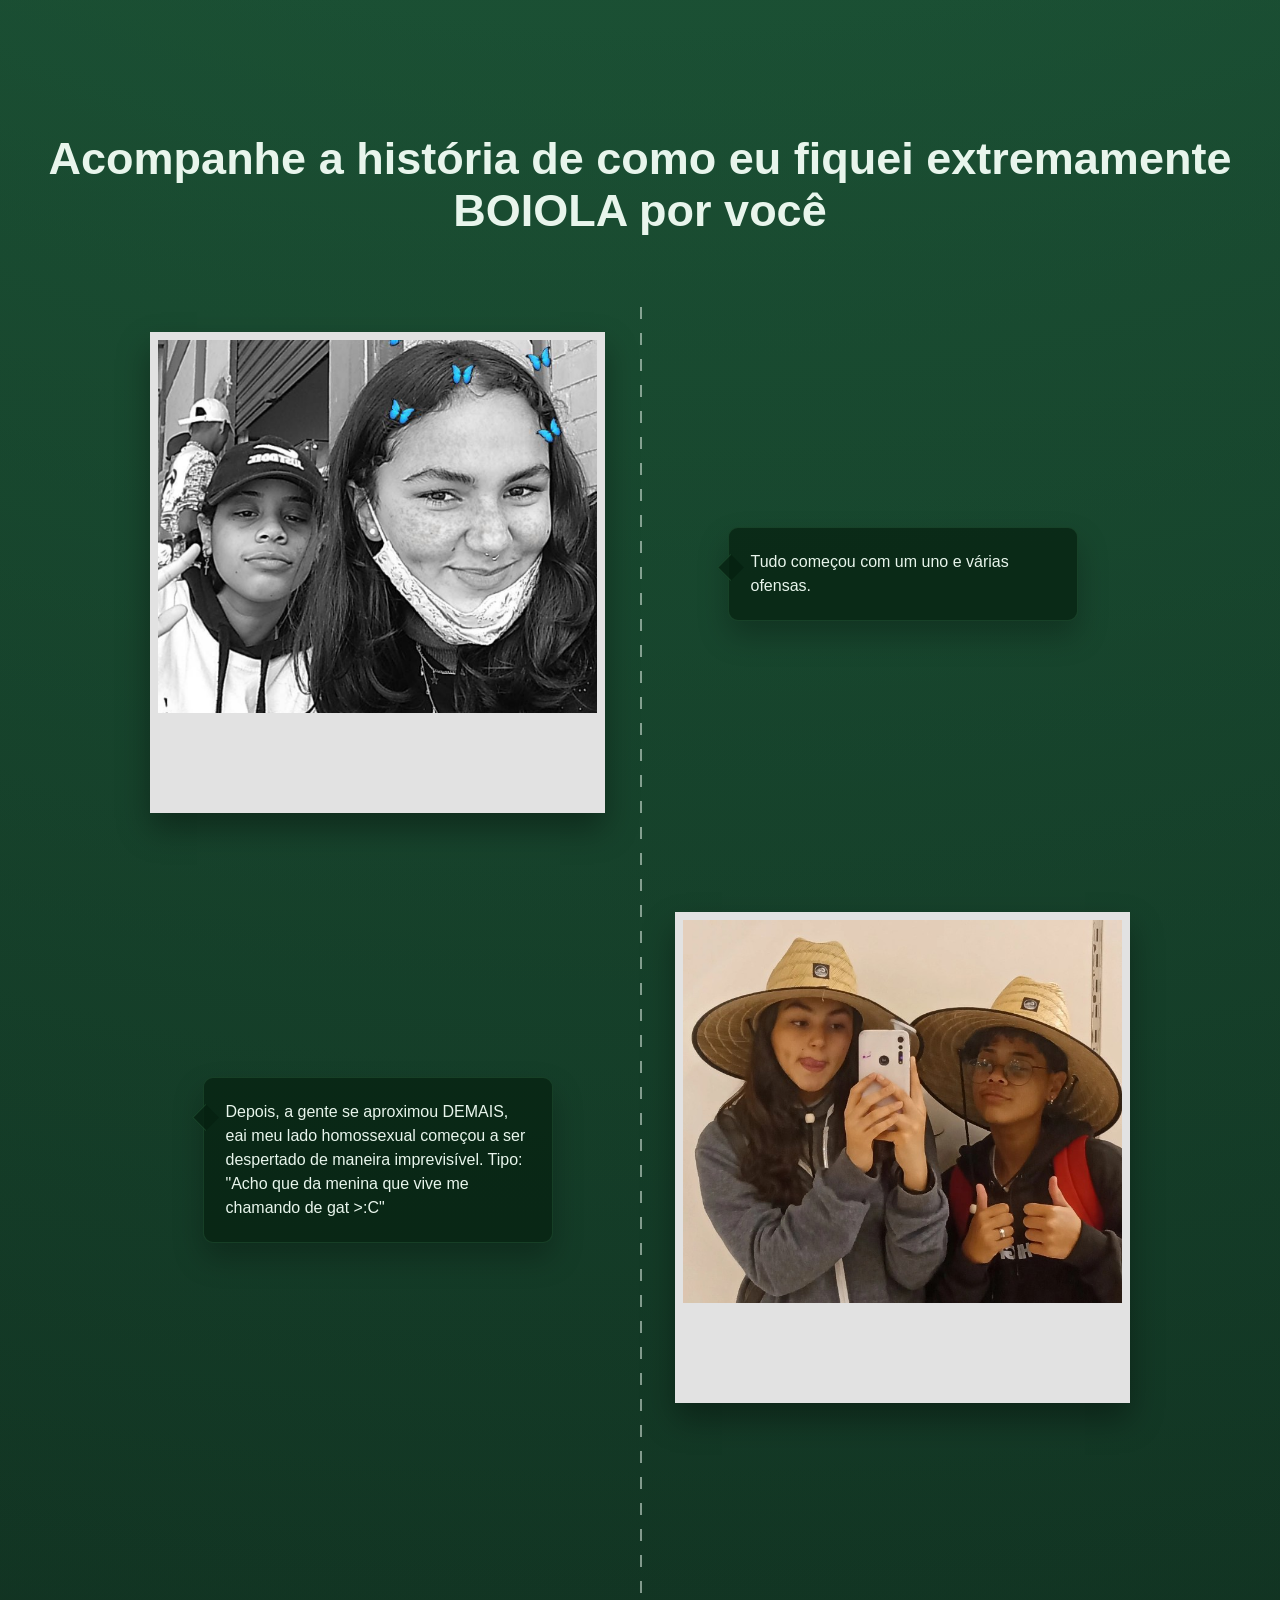
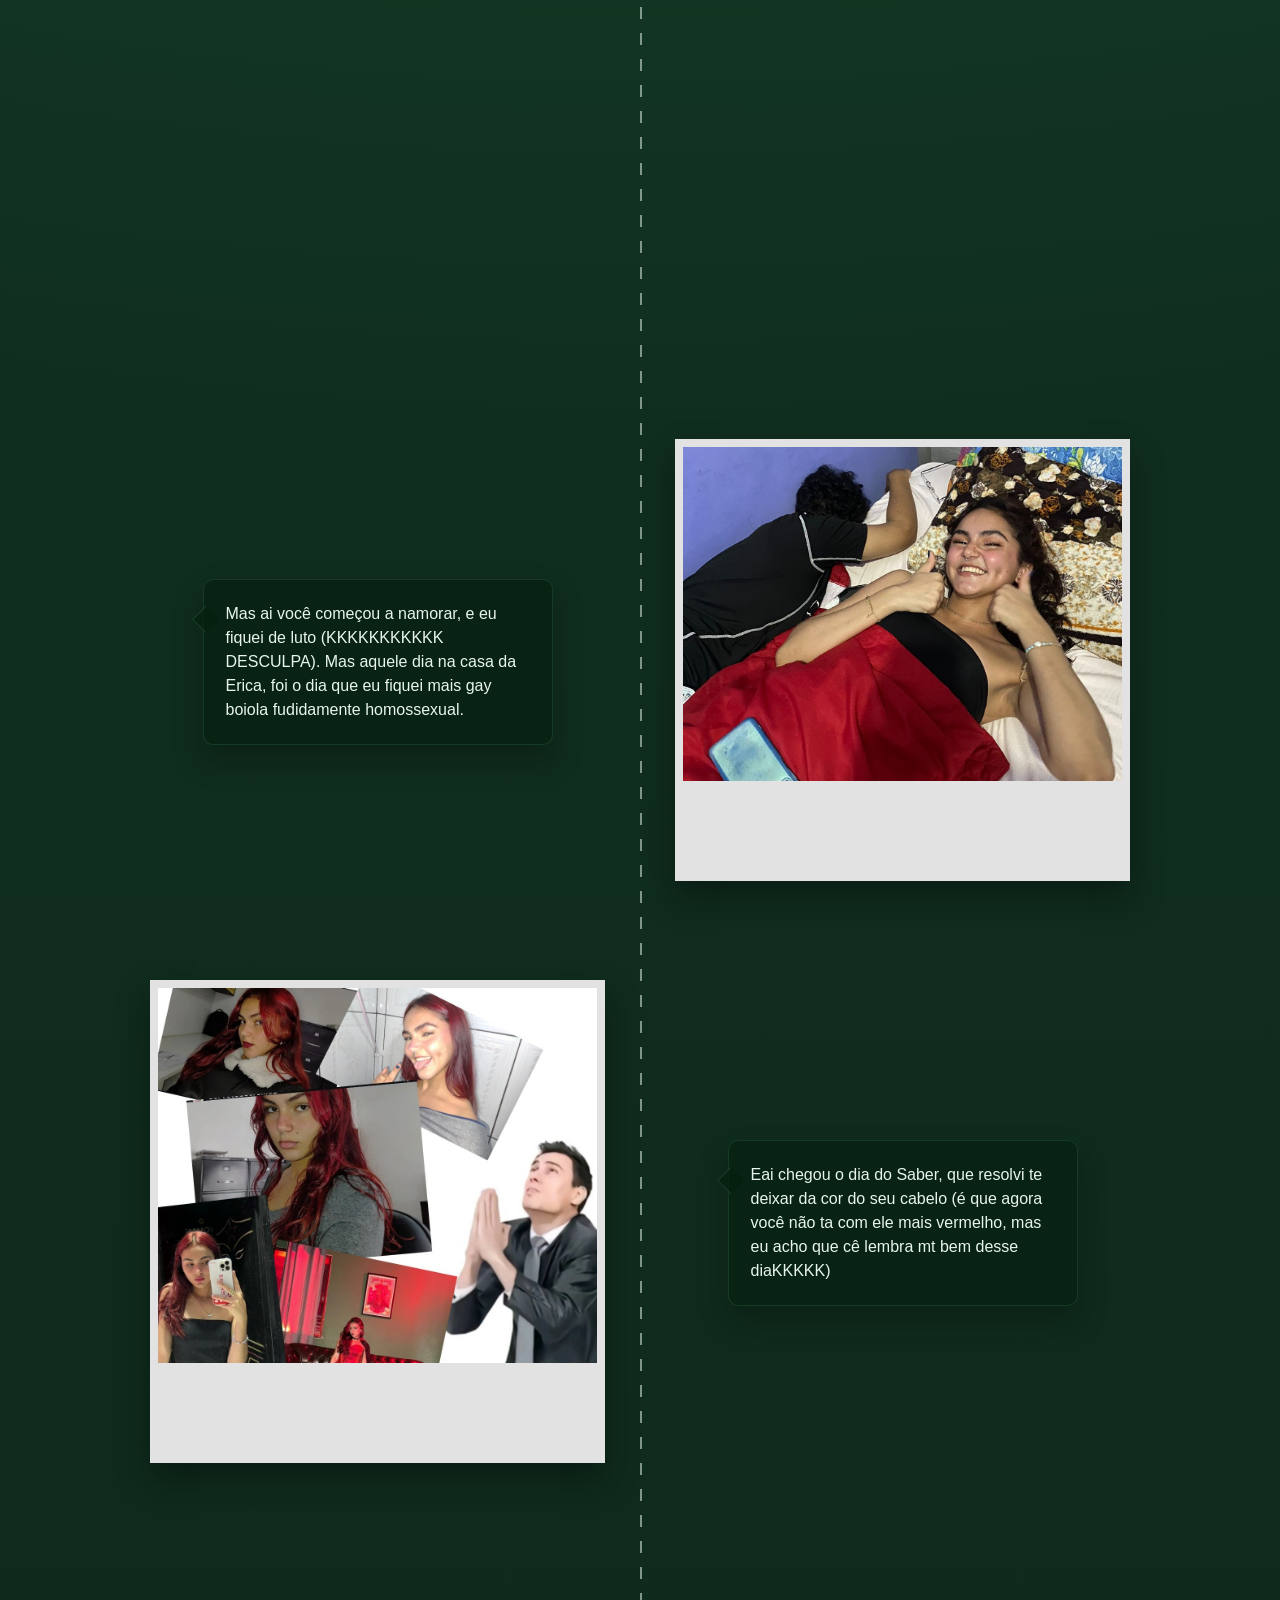
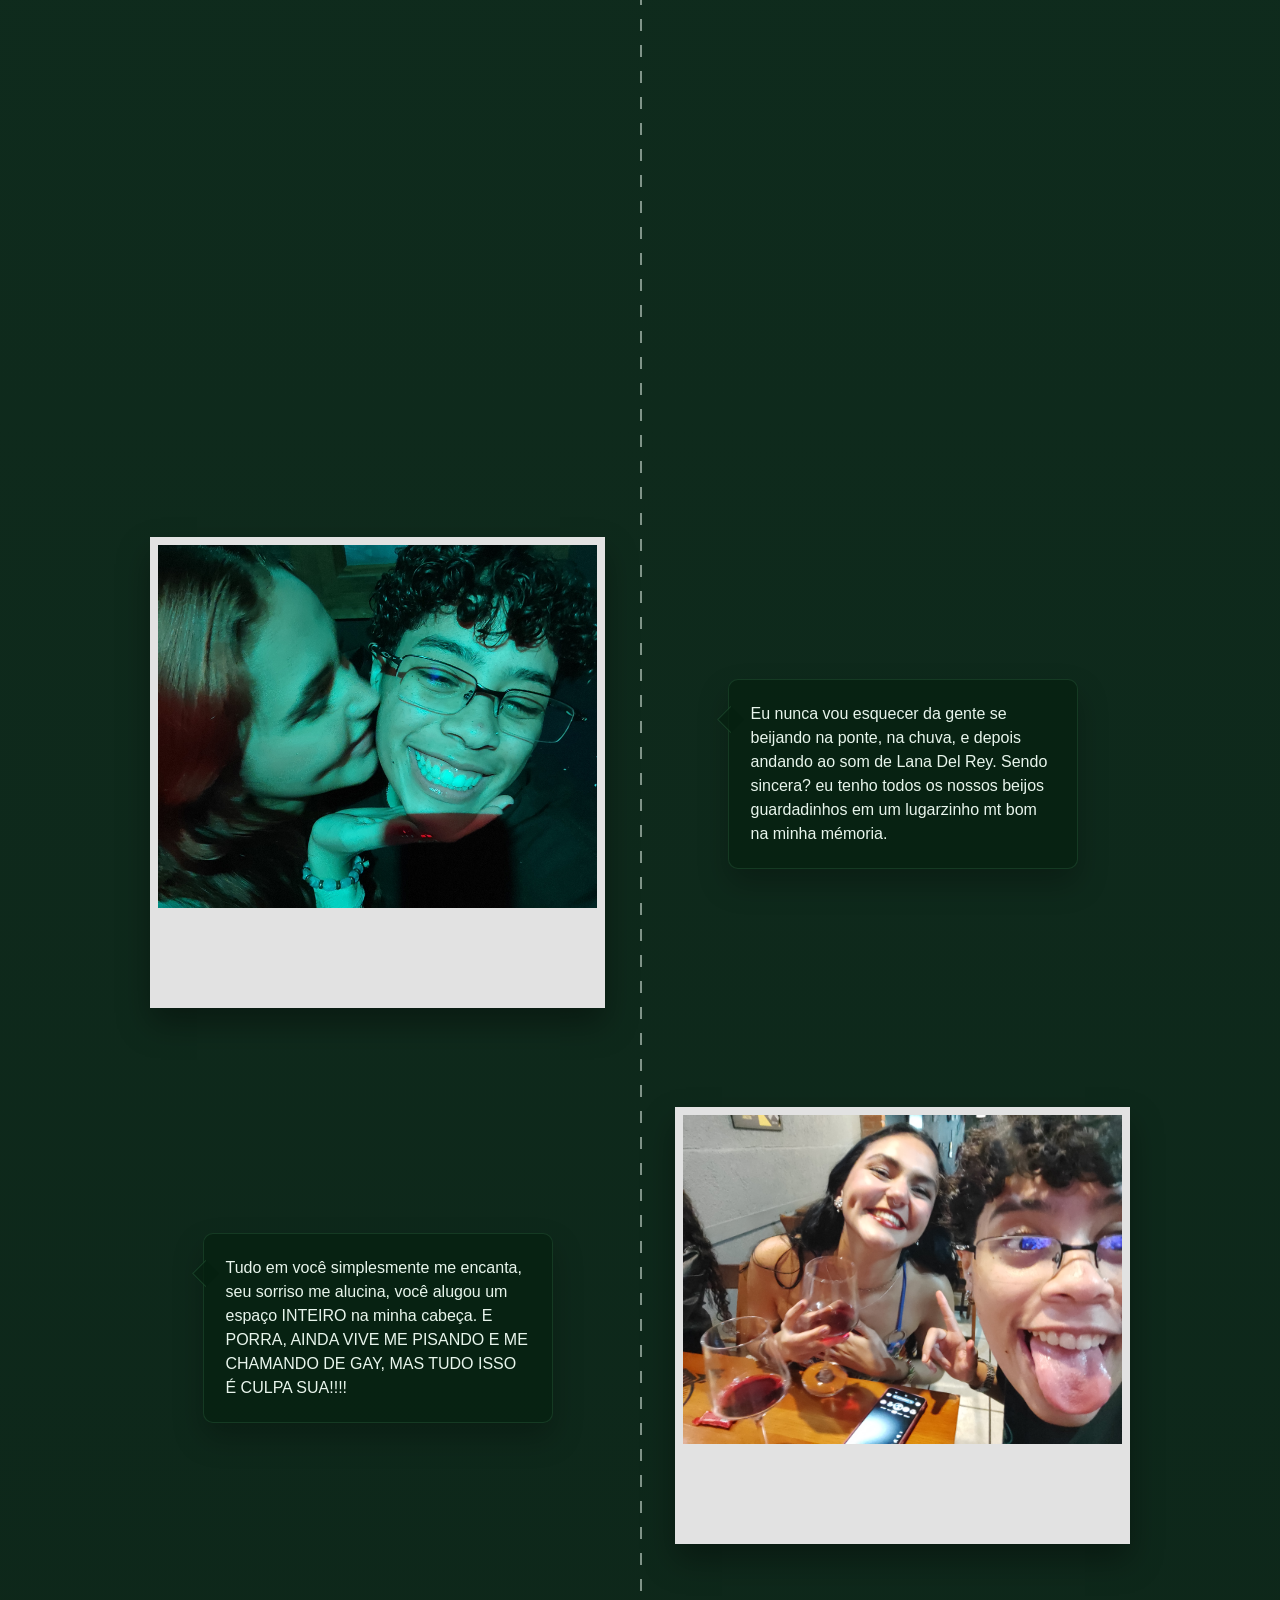
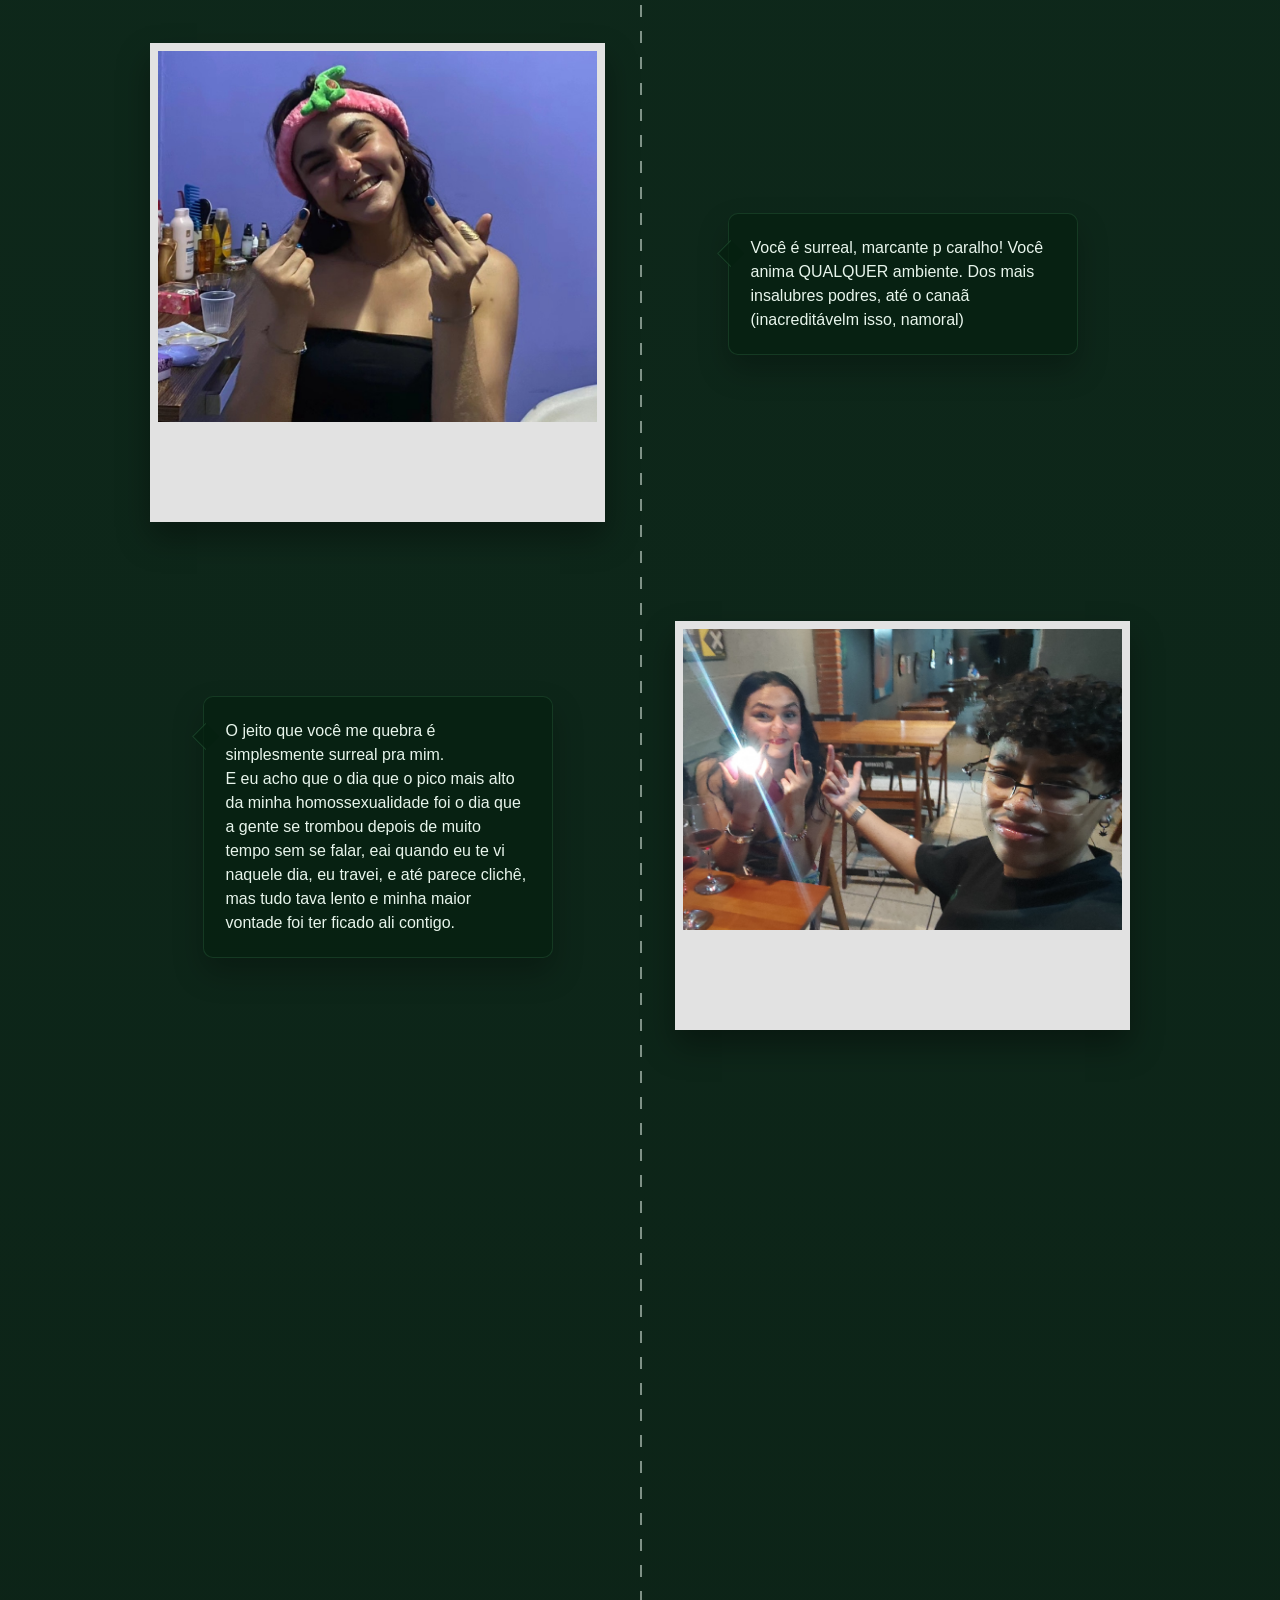
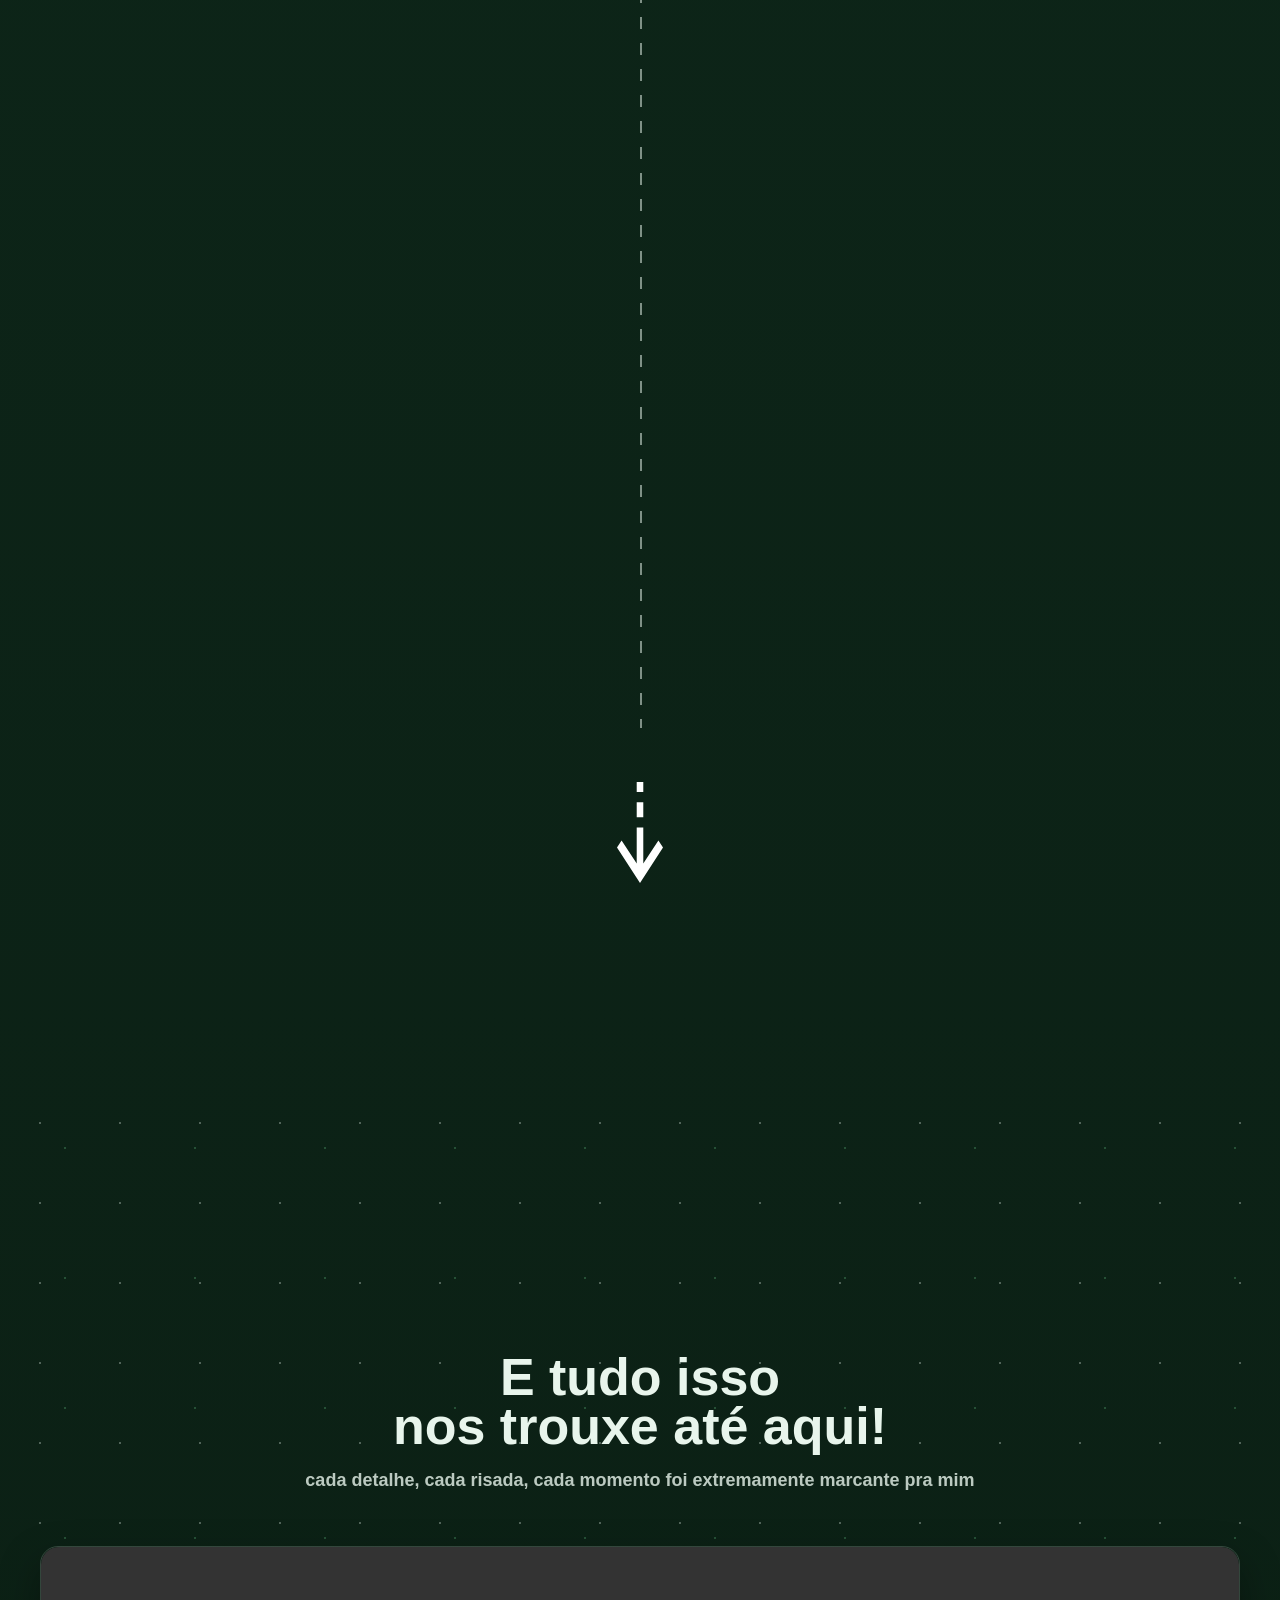
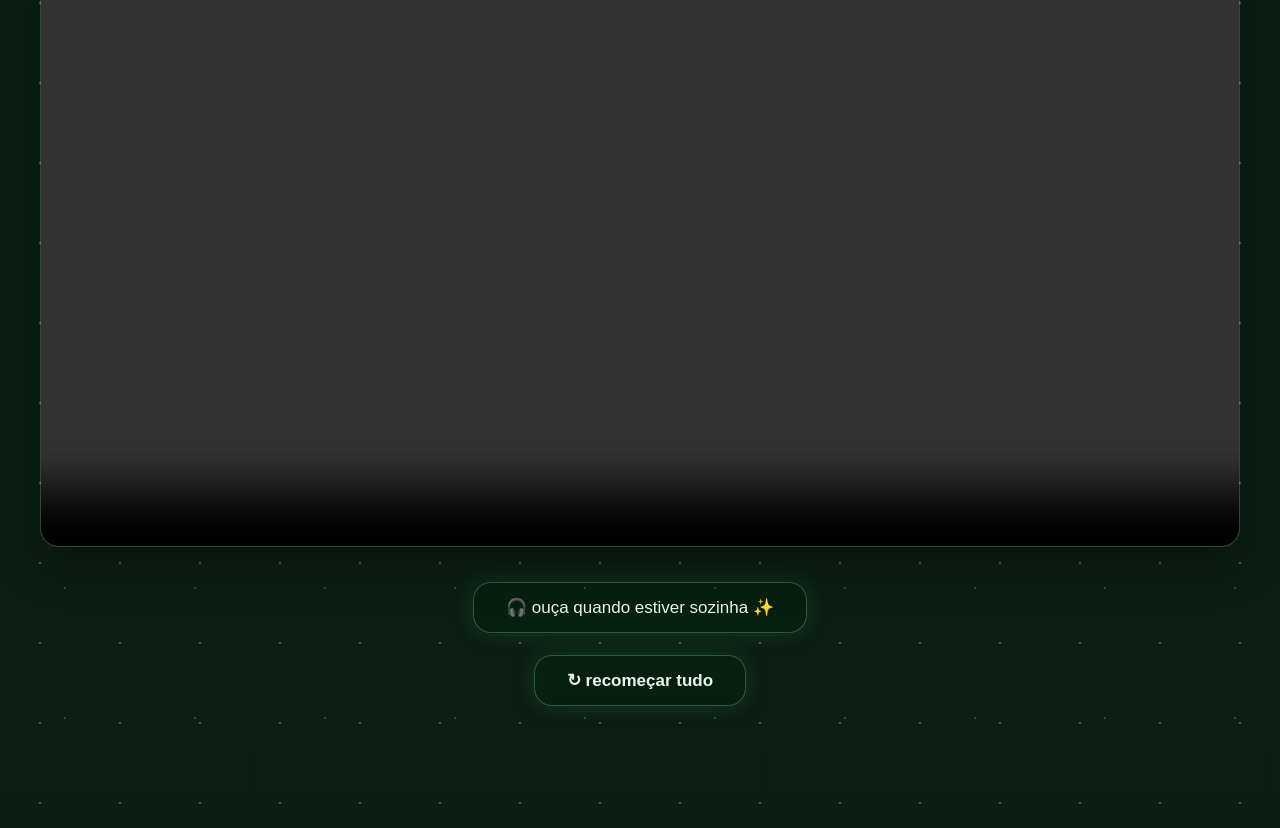
==== commit cb31cb48: "feat: adiciona seção final interativa" ====
--- a/index.html
+++ b/index.html
@@ -23,8 +23,29 @@
         <span></span>
       </div>
     </header>
-
-    <section id="incio" class="hero">
+    <nav class="menu-flutuante" id="menuFlutuante">
+      <a href="#fotos">
+        <strong>📷 galeria</strong>
+        <span>fotos e momentos</span>
+      </a>
+
+      <a href="#audio">
+        <strong>🎧 áudio escondido</strong>
+        <span>ouça quando estiver sozinha</span>
+      </a>
+
+      <a href="https://open.spotify.com/playlist/2aXiT50oxuRrRIuK52TbtL?si=03c895f96eb149e9" target="_blank">
+        <strong> playlist </strong>
+        <span>algumas músicas que me lembram você</span>
+      </a>
+
+      <a href="#inicio">
+        <strong>↻ recomeçar</strong>
+        <span>voltar ao início</span>
+      </a>
+    </nav>
+
+    <section id="inicio" class="hero">
       <h1 class="hidden">Hello gay!<br>Feliz aniversário</h1>
 
       <a href="#contexto" class="btn-contexto hidden">contexto</a>
@@ -95,7 +116,7 @@
     </div>
   </section>
 
-    <section class="timeline">
+  <section class="timeline" id="fotos">
       <h2 class="hidden">Acompanhe a história de como eu fiquei extremamente BOIOLA por você</h2>
       <div class="linha-central"></div>
 
@@ -105,7 +126,7 @@
       </div>
 
       <div class="momento hidden">
-        <div class="text-card">Depois se aproximou DEMAIS, eai meu lado homossexual começou a ser despertado de maneira imprevisível. Tipo: "Acho que da menina que vive me chamando de gat >:C" </div>
+        <div class="text-card">Depois, a gente se aproximou DEMAIS, eai meu lado homossexual começou a ser despertado de maneira imprevisível. Tipo: "Acho que da menina que vive me chamando de gat >:C" </div>
         <div class="foto-card"><img src="./FOTOS/img1.jpg" alt=""></div>
         
       </div>
@@ -123,7 +144,7 @@
 
       <div class="momento hidden">
         <div class="foto-card"><img src="./FOTOS/img11.jpg" alt=""></div>
-        <div class="text-card"> Eai chegou o dia do Saber, que resolvi te deixar da cor do seu cabelo(é que agora você não ta com ele mais vermelho, mas eu acho que cê lembra mt bem desse diaKKKKK)</div>
+        <div class="text-card"> Eai chegou o dia do Saber, que resolvi te deixar da cor do seu cabelo (é que agora você não ta com ele mais vermelho, mas eu acho que cê lembra mt bem desse diaKKKKK)</div>
       </div>
 
       <div class="momento hidden">
@@ -144,18 +165,19 @@
 
       <div class="momento hidden">
         <div class="foto-card"><img src="./FOTOS/img15.jpg" alt=""></div>
-        <div class="text-card">Você é surreal, marcante p caralho! Você anima QUALQUER ambiente. Dos mais insalubres podres, até o canaã</div>
-      </div>
-
-      <div class="momento hidden">
-        <div class="text-card">Eu me perco no seu olhar, na sua boca, no seu corpo, EM VOCÊ!! <br>cê me quebra demais mulher, chega me assustar, e eu acho que foi por isso que eu me afastei por um tempo. Mas quando eu te vi naquele dia que eu tava correndo pra psicóloga, eu travei, e até parece clichê, mas tudo tava lento e minha maior vontade foi ter ficado ali contigo.</div>
+        <div class="text-card">Você é surreal, marcante p caralho! Você anima QUALQUER ambiente. Dos mais insalubres podres, até o canaã (inacreditávelm isso, namoral)
+        </div>
+      </div>
+
+      <div class="momento hidden">
+        <div class="text-card">O jeito que você me quebra é simplesmente surreal pra mim. <br>E eu acho que o dia que o pico mais alto da minha homossexualidade foi o dia que a gente se trombou depois de muito tempo sem se falar, eai quando eu te vi naquele dia, eu travei, e até parece clichê, mas tudo tava lento e minha maior vontade foi ter ficado ali contigo.</div>
         <div class="foto-card"><img src="./FOTOS/img14.jpg" alt=""></div>
         
       </div>
 
       <div class="momento hidden">
         <div class="foto-card"><img src="./FOTOS/img4.jpg" alt=""></div>
-        <div class="text-card">Você é surreal, e extremamente importante e especial pra mim! <br>EeeeeEE, ainda não acabou! vai rolando pra baixo ai que tem mais viadagem (esse ano eu caprichei). </div>
+        <div class="text-card"> Você apesar de gay (e de me deixar muito gay), ainda é muito importante e especial pra mim! <br>EeeeeEE, ainda não acabou! vai rolando pra baixo ai que tem mais viadagem (esse ano eu caprichei). </div>
       </div>
 
       <div class="momento hidden">
@@ -177,32 +199,23 @@
       </p>
 
       <div class="video-card">
-        <video contols>
+        <video controls>
           <source src="./FOTOS/tipotipo.mp4" type="video/mp4">
           Seu navegador não suporta o vídeo
         </video>
       </div>
 
-      <button class="audio-escondido">
+      <button class="audio-pra-ouvir" id="audio">
         🎧 ouça quando estiver sozinha ✨
       </button>
 
-      <a href="#incio" class="btn-recomecar">
+      <a href="#inicio" class="btn-recomecar">
         ↻ recomeçar tudo
       </a>
     </section>
   </main>
 </body>
-<script> 
-  const elementos = document.querySelectorAll('.hidden');
-
-    const observer = new IntersectionObserver((entries) => {
-      entries.forEach((entry) => {
-        if(entry.isIntersecting){
-          entry.target.classList.add('show');
-        }
-      });
-    }, { threshold: 0.16 });
-
-    elementos.forEach((el) => observer.observe(el));</script>
+<script src="script.js"></script>
+ 
+
 </html>
--- a/style.css
+++ b/style.css
@@ -35,52 +35,112 @@
 }
 
 .navbar{
-      height: 44px;
-      width: 100%;
-      display: flex;
-      align-items: center;
-      justify-content: space-between;
-      padding: 0 28px;
-      background: rgba(7, 31, 17, 0.48);
-      backdrop-filter: blur(12px);
-      border-bottom: 1px solid rgba(255,255,255,0.08);
-      position: sticky;
-      top: 0;
-      z-index: 20;
-    }
-
-    .bolinhas{
-      display: flex;
-      gap: 12px;
-    }
-
-    .bolinha{
-      width: 30px;
-      height: 30px;
-      border-radius: 50%;
-      background: rgba(255,255,255,0.11);
-      border: 1px solid rgba(232,245,236,0.55);
-      box-shadow: 0 0 12px rgba(107,203,139,0.45);
-    }
-
-    .titulo-navbar{
-      font-size: 20px;
-      letter-spacing: 0.3px;
-      opacity: 0.95;
-    }
-
-    .menu{
-      width: 33px;
-      display: flex;
-      flex-direction: column;
-      gap: 5px;
-    }
-
-    .menu span{
-      height: 2px;
-      background: var(--branco-suave);
-      border-radius: 10px;
-    }
+    height: 44px;
+    width: 100%;
+    display: flex;
+    align-items: center;
+    justify-content: space-between;
+    padding: 0 28px;
+    background: rgba(7, 31, 17, 0.48);
+    backdrop-filter: blur(12px);
+    border-bottom: 1px solid rgba(255,255,255,0.08);
+    position: sticky;
+    top: 0;
+    z-index: 20;
+}
+
+.bolinhas{
+    display: flex;
+    gap: 12px;
+}
+
+.bolinha{
+    width: 30px;
+    height: 30px;
+    border-radius: 50%;
+    background: rgba(255,255,255,0.11);
+    border: 1px solid rgba(232,245,236,0.55);
+    box-shadow: 0 0 12px rgba(107,203,139,0.45);
+}
+
+.titulo-navbar{
+    font-size: 20px;
+    letter-spacing: 0.3px;
+    opacity: 0.95;
+}
+
+.menu{
+    width: 33px;
+    display: flex;
+    flex-direction: column;
+    gap: 5px;
+    cursor:pointer
+}
+
+.menu span{
+    height: 2px;
+    background: var(--branco-suave);
+    border-radius: 10px;
+}
+
+.menu-flutuante{
+    position: fixed;
+    top: 65px;
+    left: 1598px;
+    width: 280px;
+    padding: 16px;
+    border-radius: 18px;
+    background: rgba(6, 32, 16, 0.60);
+    border: 1px solid rgba(107,203,139,0.25);
+    backdrop-filter: blur(12px);
+    box-shadow: 0 20px 45px rgba(0,0,0,0.35);
+    z-index: 999;
+
+    display: none;
+    flex-direction: column;
+    gap: 10px;
+}
+
+.menu-flutuante{
+    transform: translateX(120%);
+    opacity: 0;
+    transition: 0.3s ease;
+    display: flex;
+}
+
+.menu-flutuante.ativo{
+    transform: translateX(0);
+    opacity: 1;
+}
+
+.menu-flutuante.ativo{
+    display: flex;
+}
+
+.menu-flutuante a{
+    color: var(--branco-suave);
+    text-decoration: none;
+    padding: 14px;
+    border-radius: 12px;
+    transition: 0.3s ease;
+}
+
+.menu-flutuante a:hover{
+    background:rgba(107,203,139,0.12);
+    transform: translateX(4px);
+}
+
+.menu-flutuante strong{
+    display: block;
+    font-size: 16px;
+}
+
+.menu-flutuante span {
+    display: block;
+    font-size: 13px;
+    opacity: 0.7;
+    margin-top: 4px;
+}
 
 .hero{
     min-height: calc(100vh - 44px);
@@ -88,6 +148,7 @@
     position: relative;
     overflow: hidden;
 }
+
 
 .hero::before{
     content: "";
@@ -111,6 +172,7 @@
     font-weight: 800;
     text-shadow: 0 8px 30px rgba(0,0,0,0.35);
     margin-bottom: 70px;
+    padding: 3rem;
 }
 
 .btn-contexto {
@@ -143,7 +205,7 @@
     gap: 34px;
     color: #101010;
     overflow: hidden;
-    margin-top: 315px
+    margin-top: 23.3rem;
 }
 
 .janela{
@@ -227,6 +289,7 @@
     text-align: center;
     font-size: clamp(25px, 5vw, 45px);
     margin-bottom: 70px;
+    margin-top: 12rem;
 }
 
 .linha-central{
@@ -388,24 +451,24 @@
     position: relative;
     z-index: 5;
 
-    width: 100%;
+    width: min(100%, 1200px);
     margin: 0 auto 35px;
     border-radius: 18px;
     overflow: hidden;
-    background: rgba(255,255,255,0.08);
+    background: transparent;
     border: 1px solid rgba(232,245,236,0.18);
     box-shadow: 0 18px 40px rgba(0,0,0,0.35);
 }
 
 
 .video-card video{
-    width: 100%;
+    width: min(100%, 1200px);
+    border-radius: 18px;
     display: block;
-    border-radius: 18px;
-    z-index: 5;
-}
-
-.audio-escondido,
+}
+
+
+.audio-pra-ouvir,
 .btn-recomecar{
     display: block;
     width: fit-content;
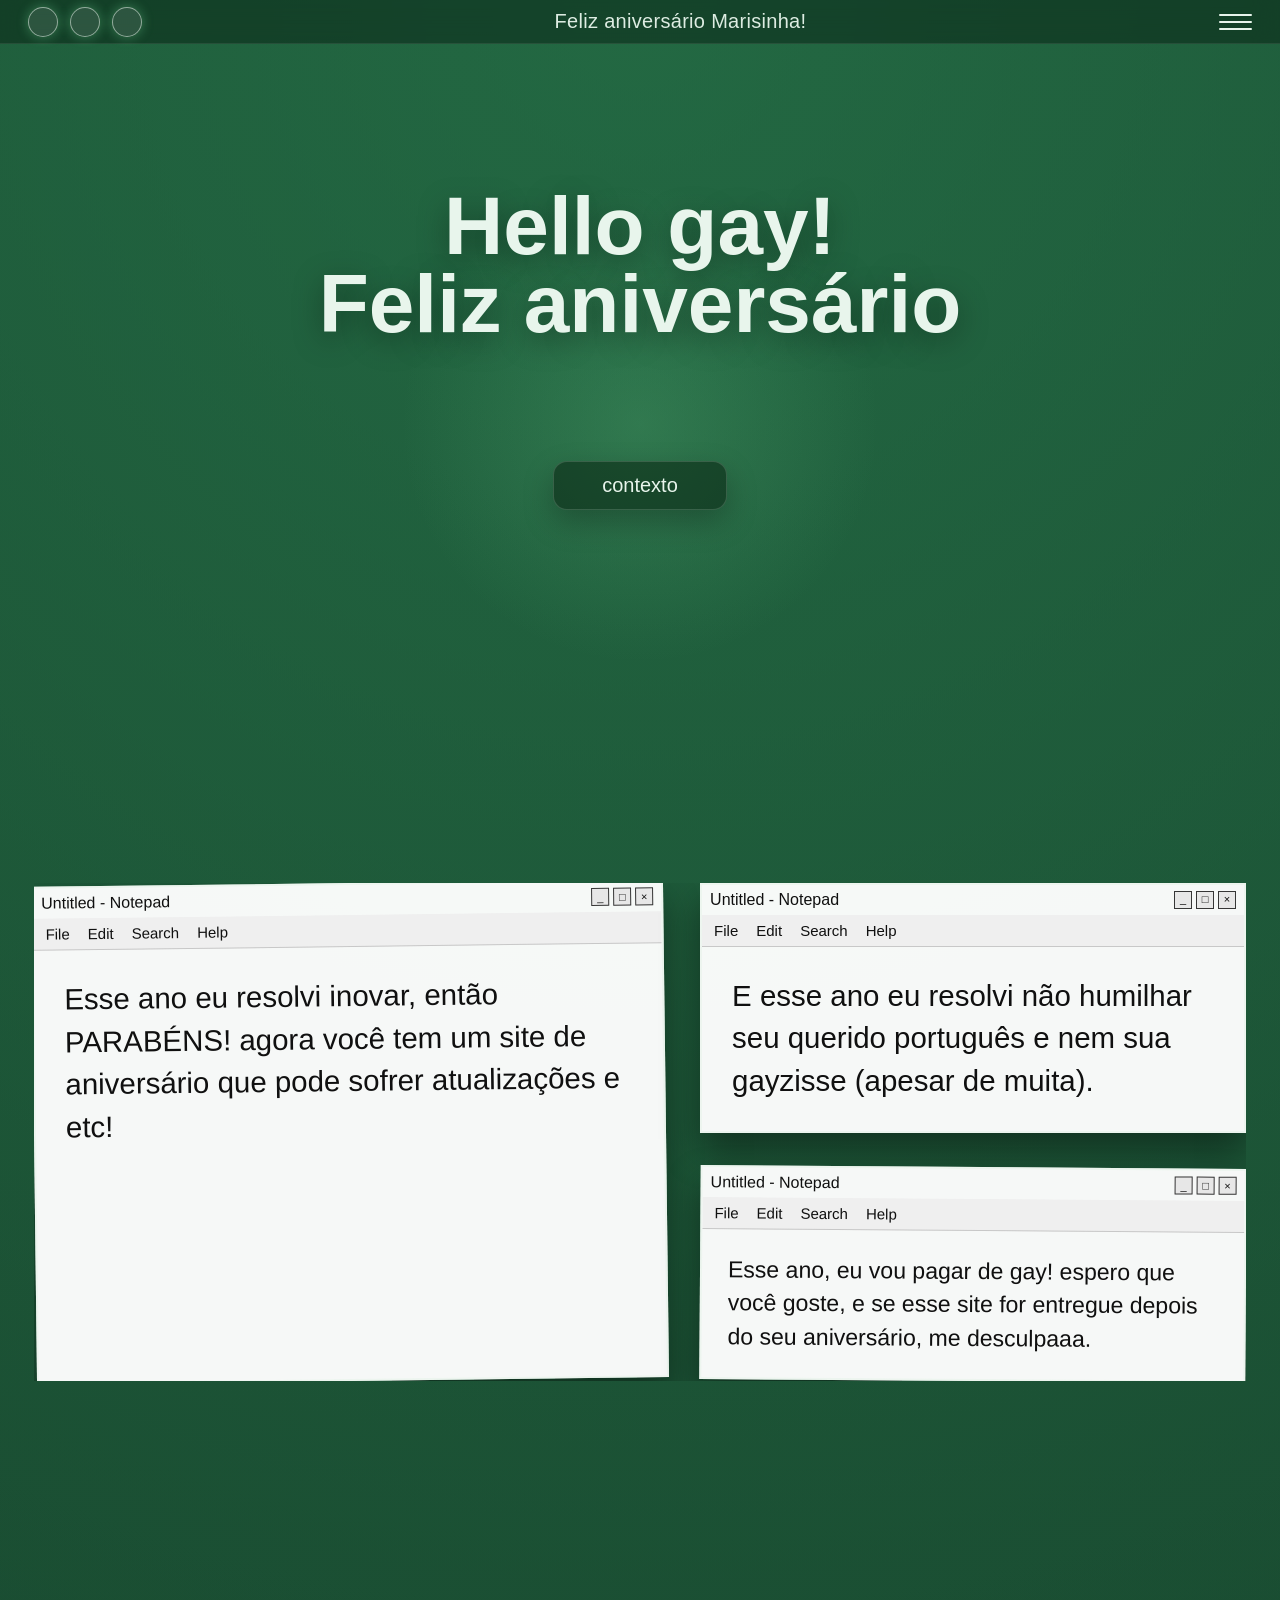
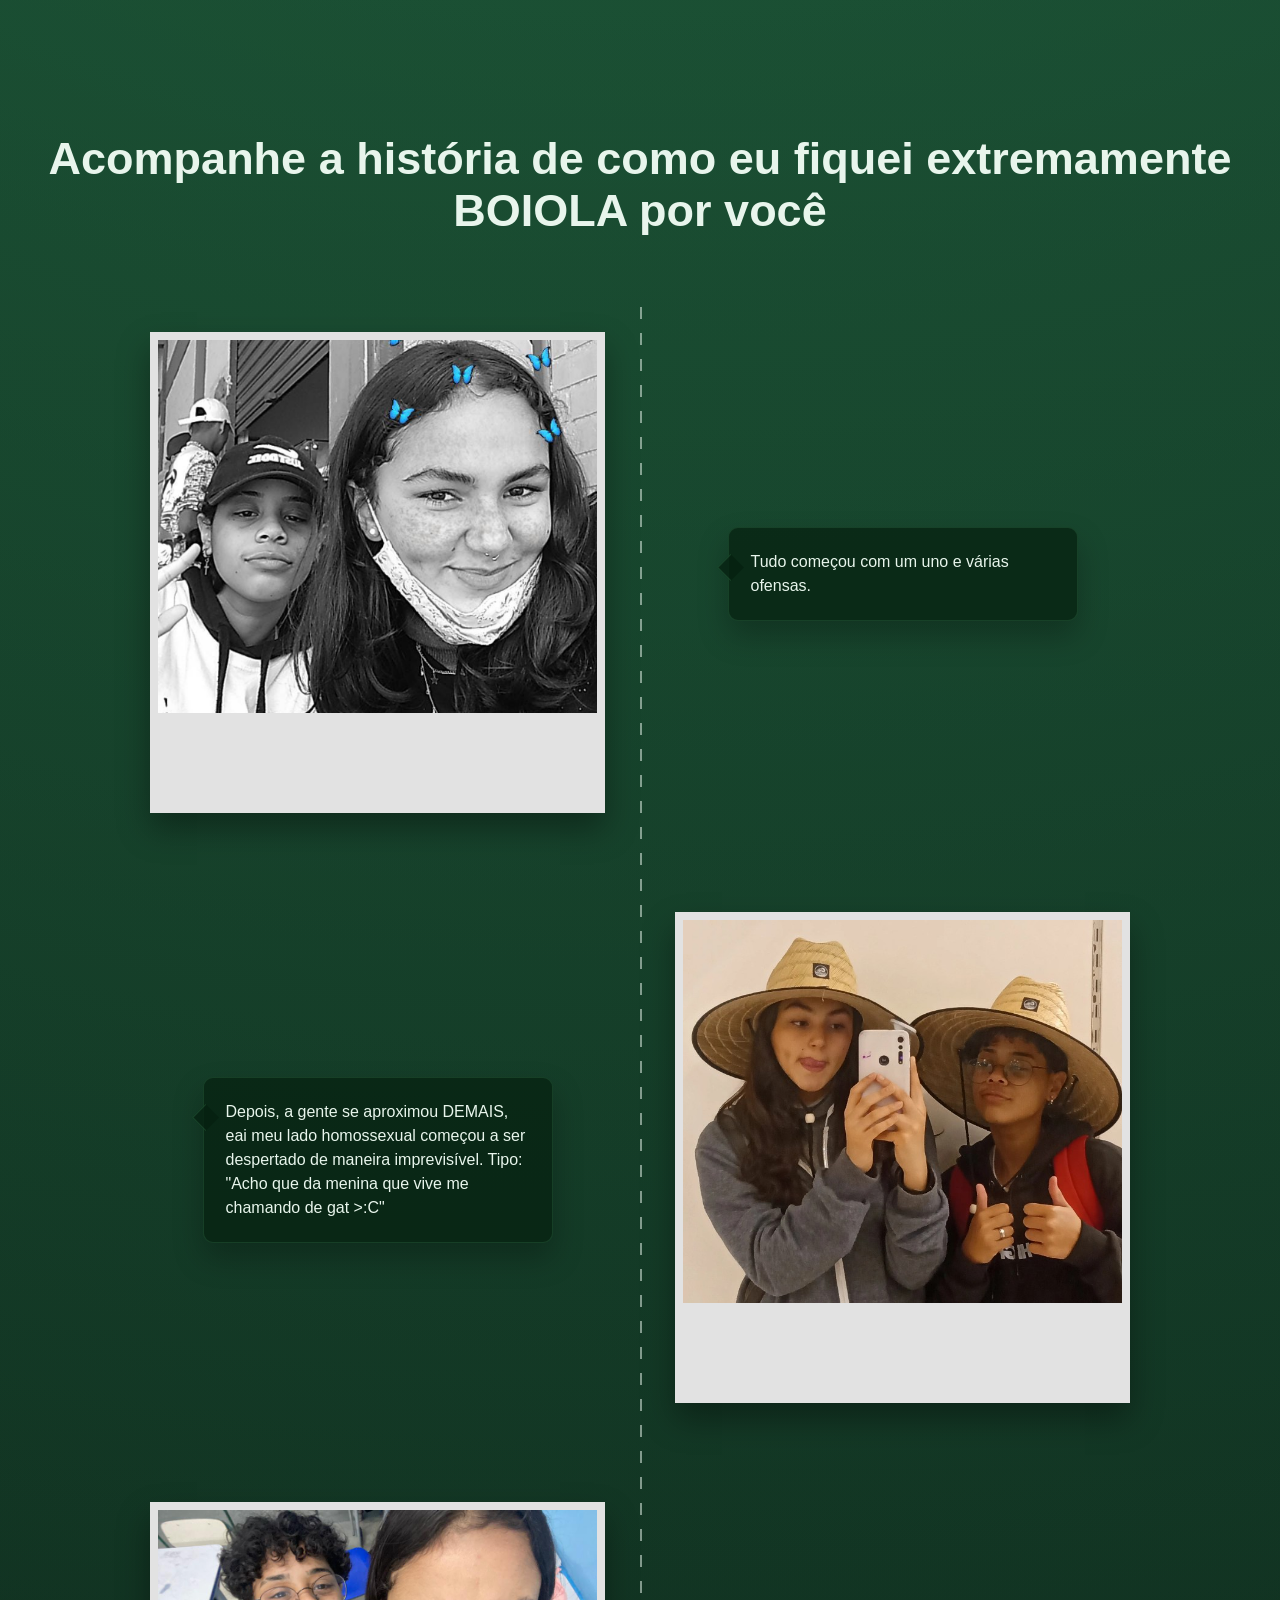
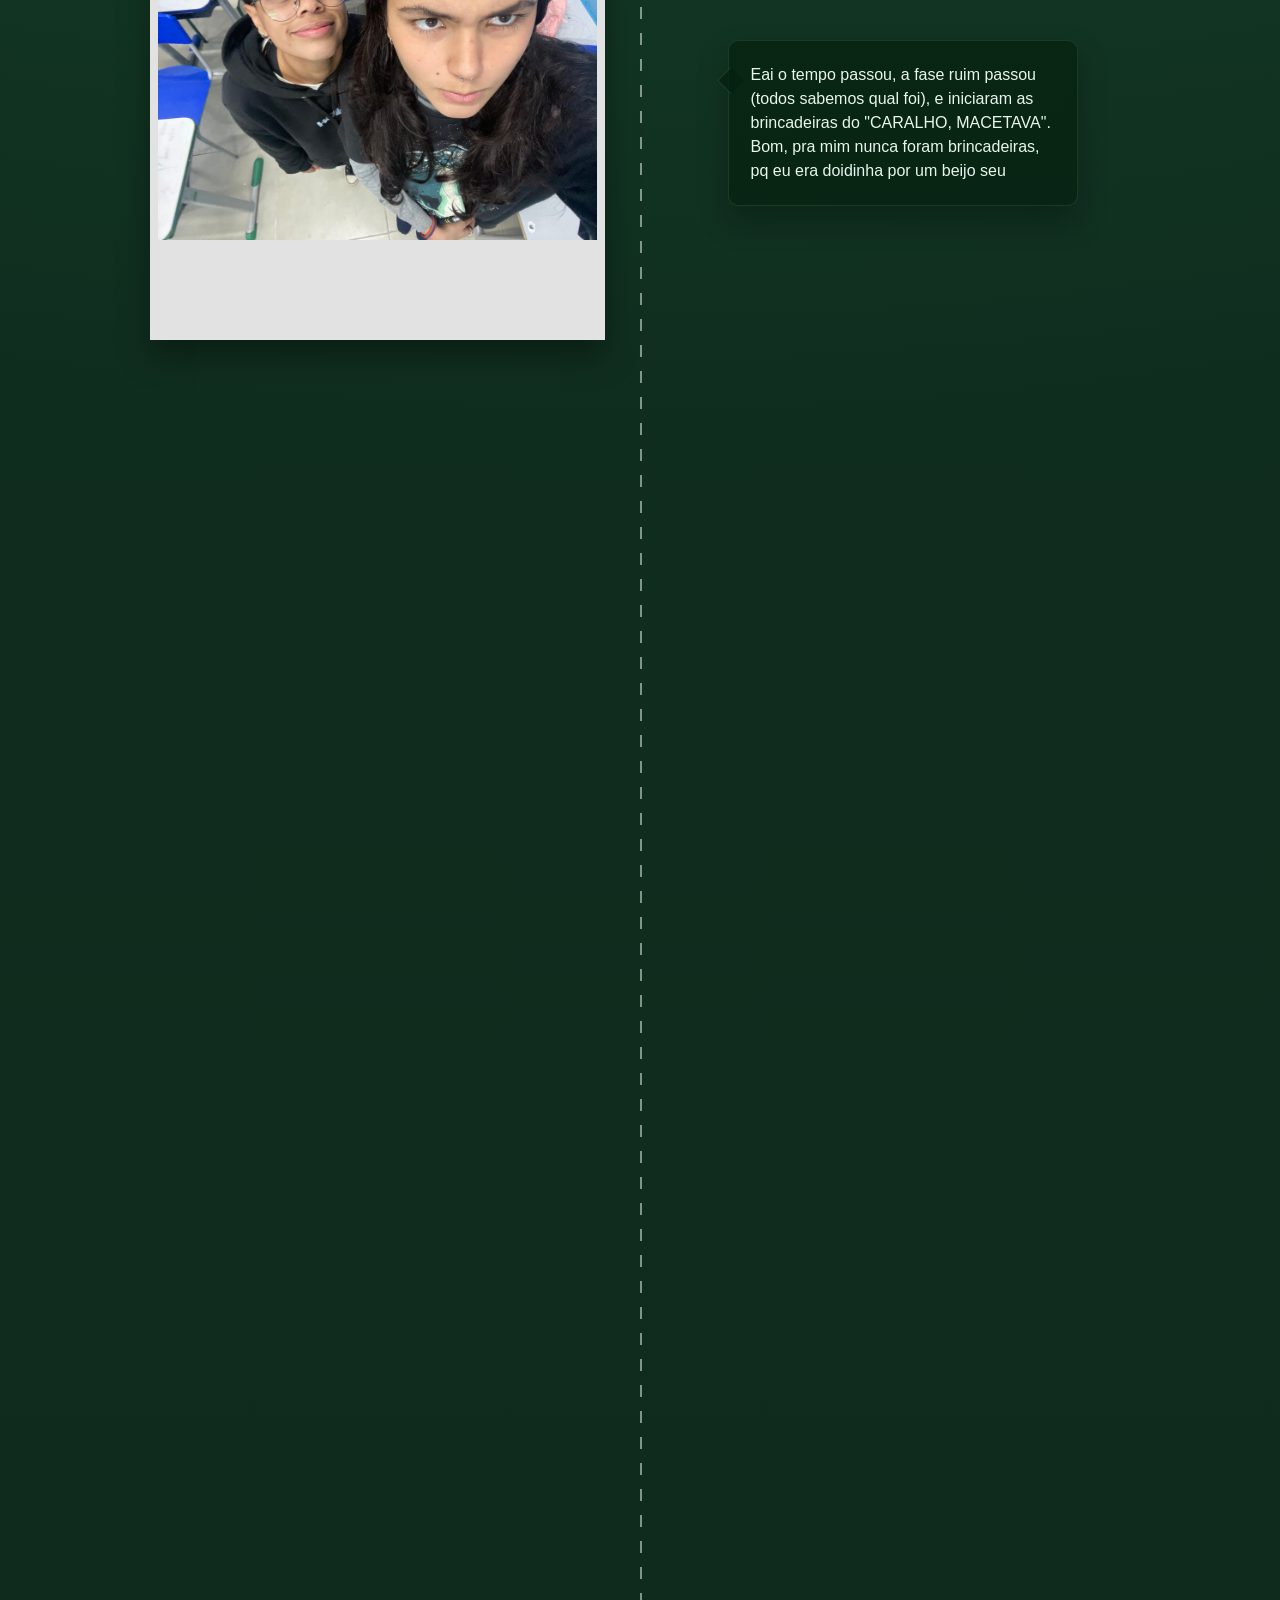
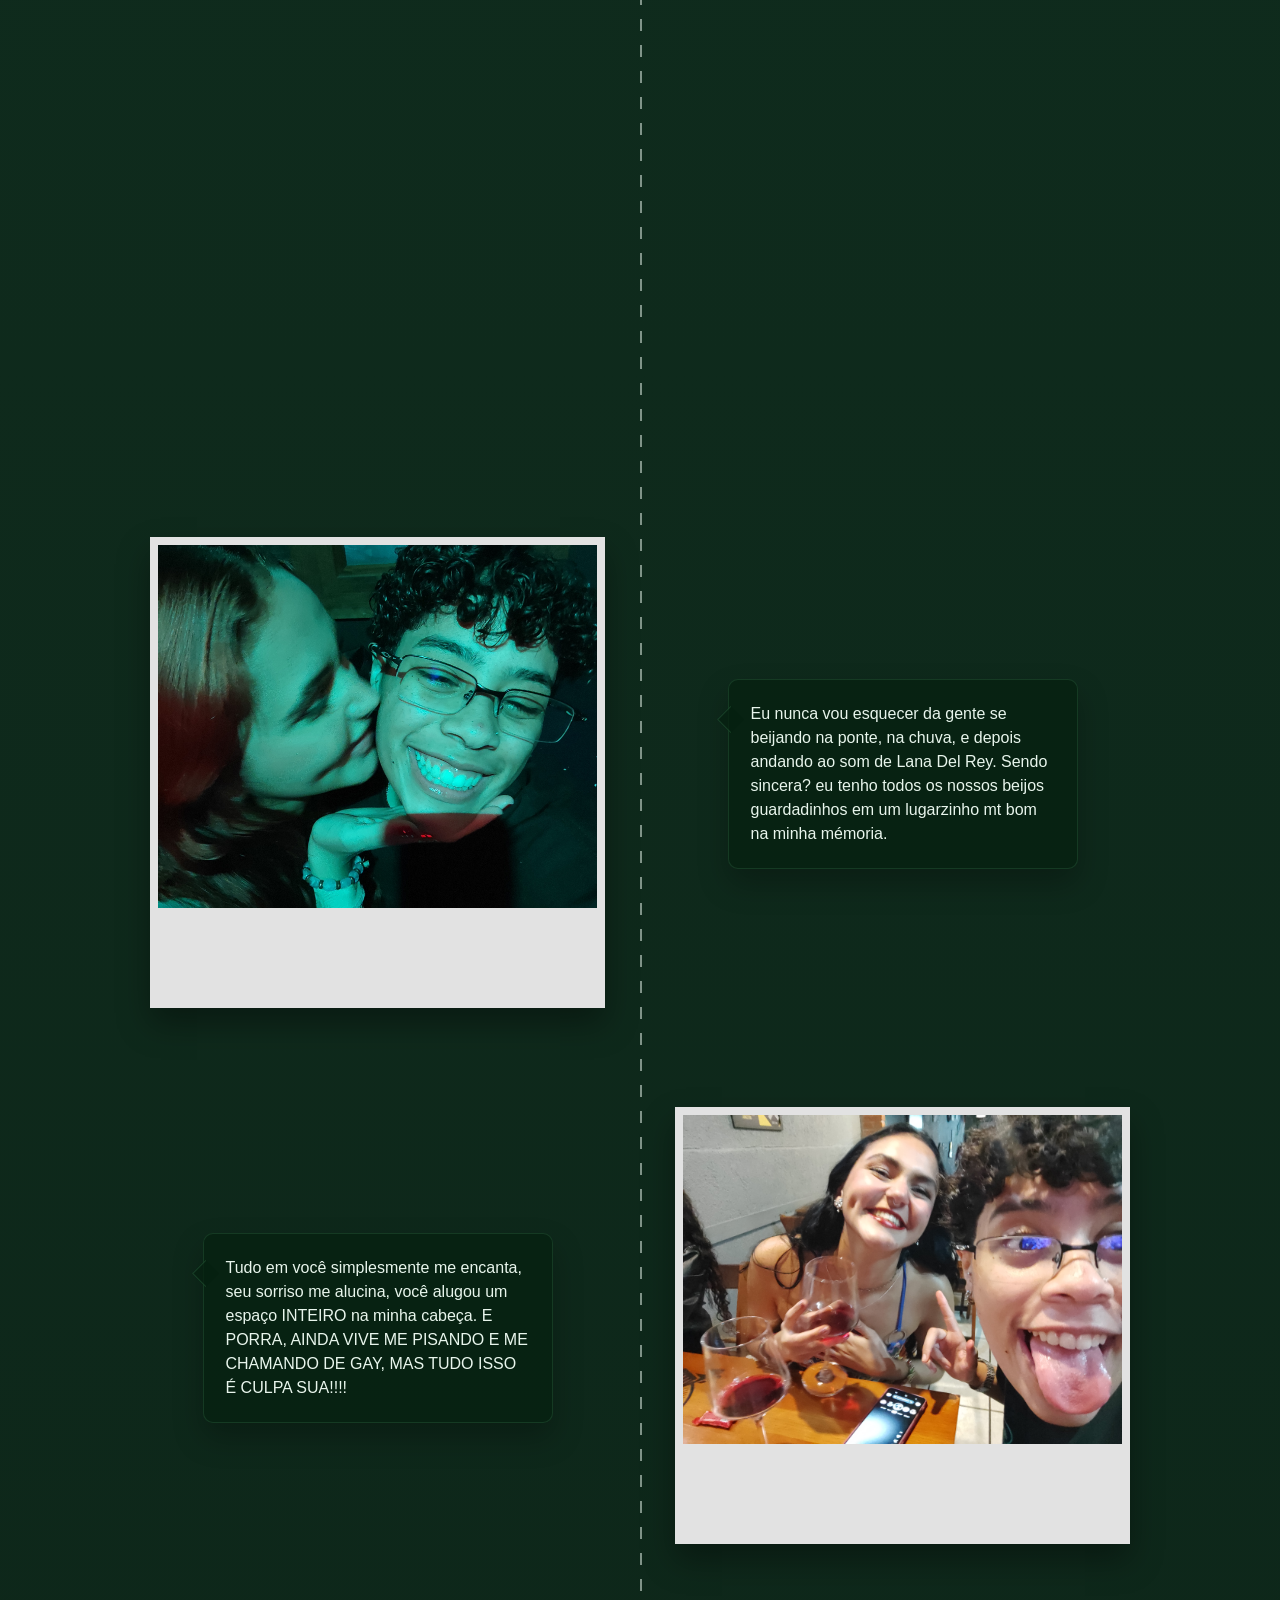
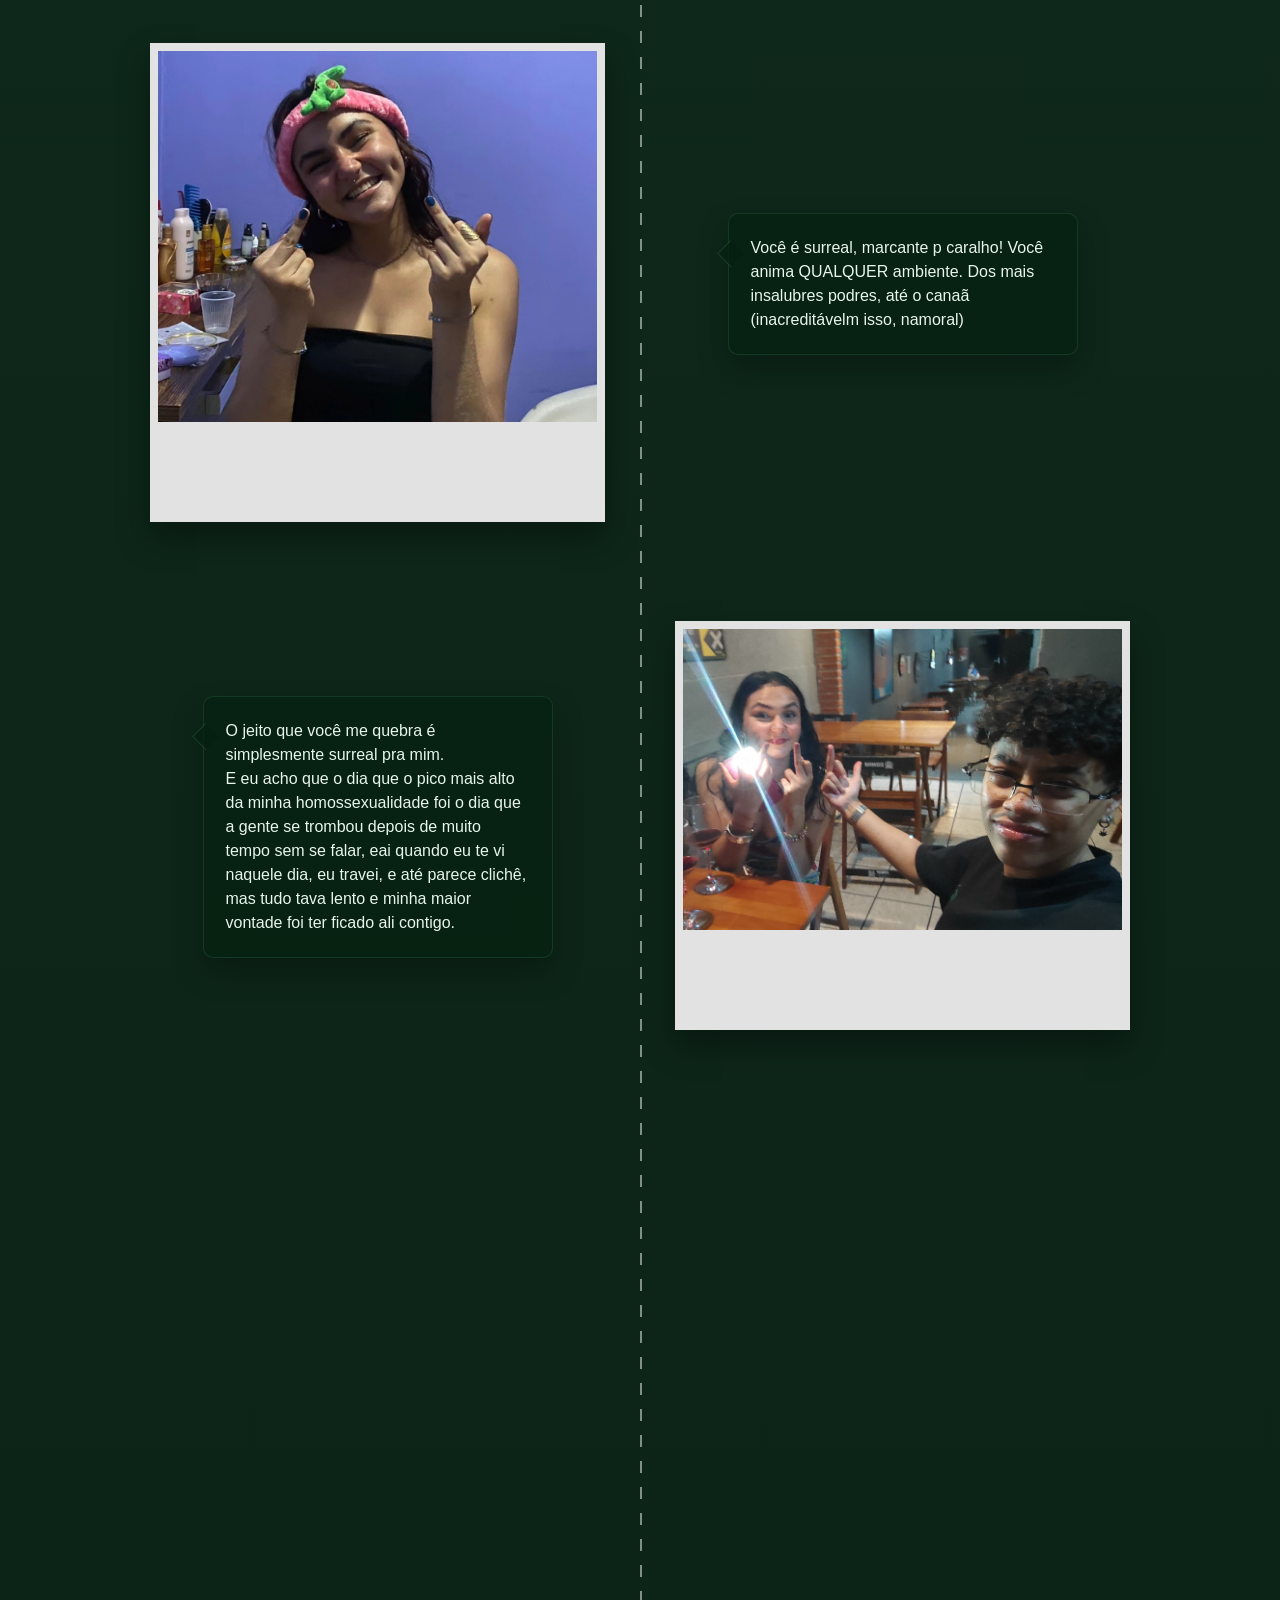
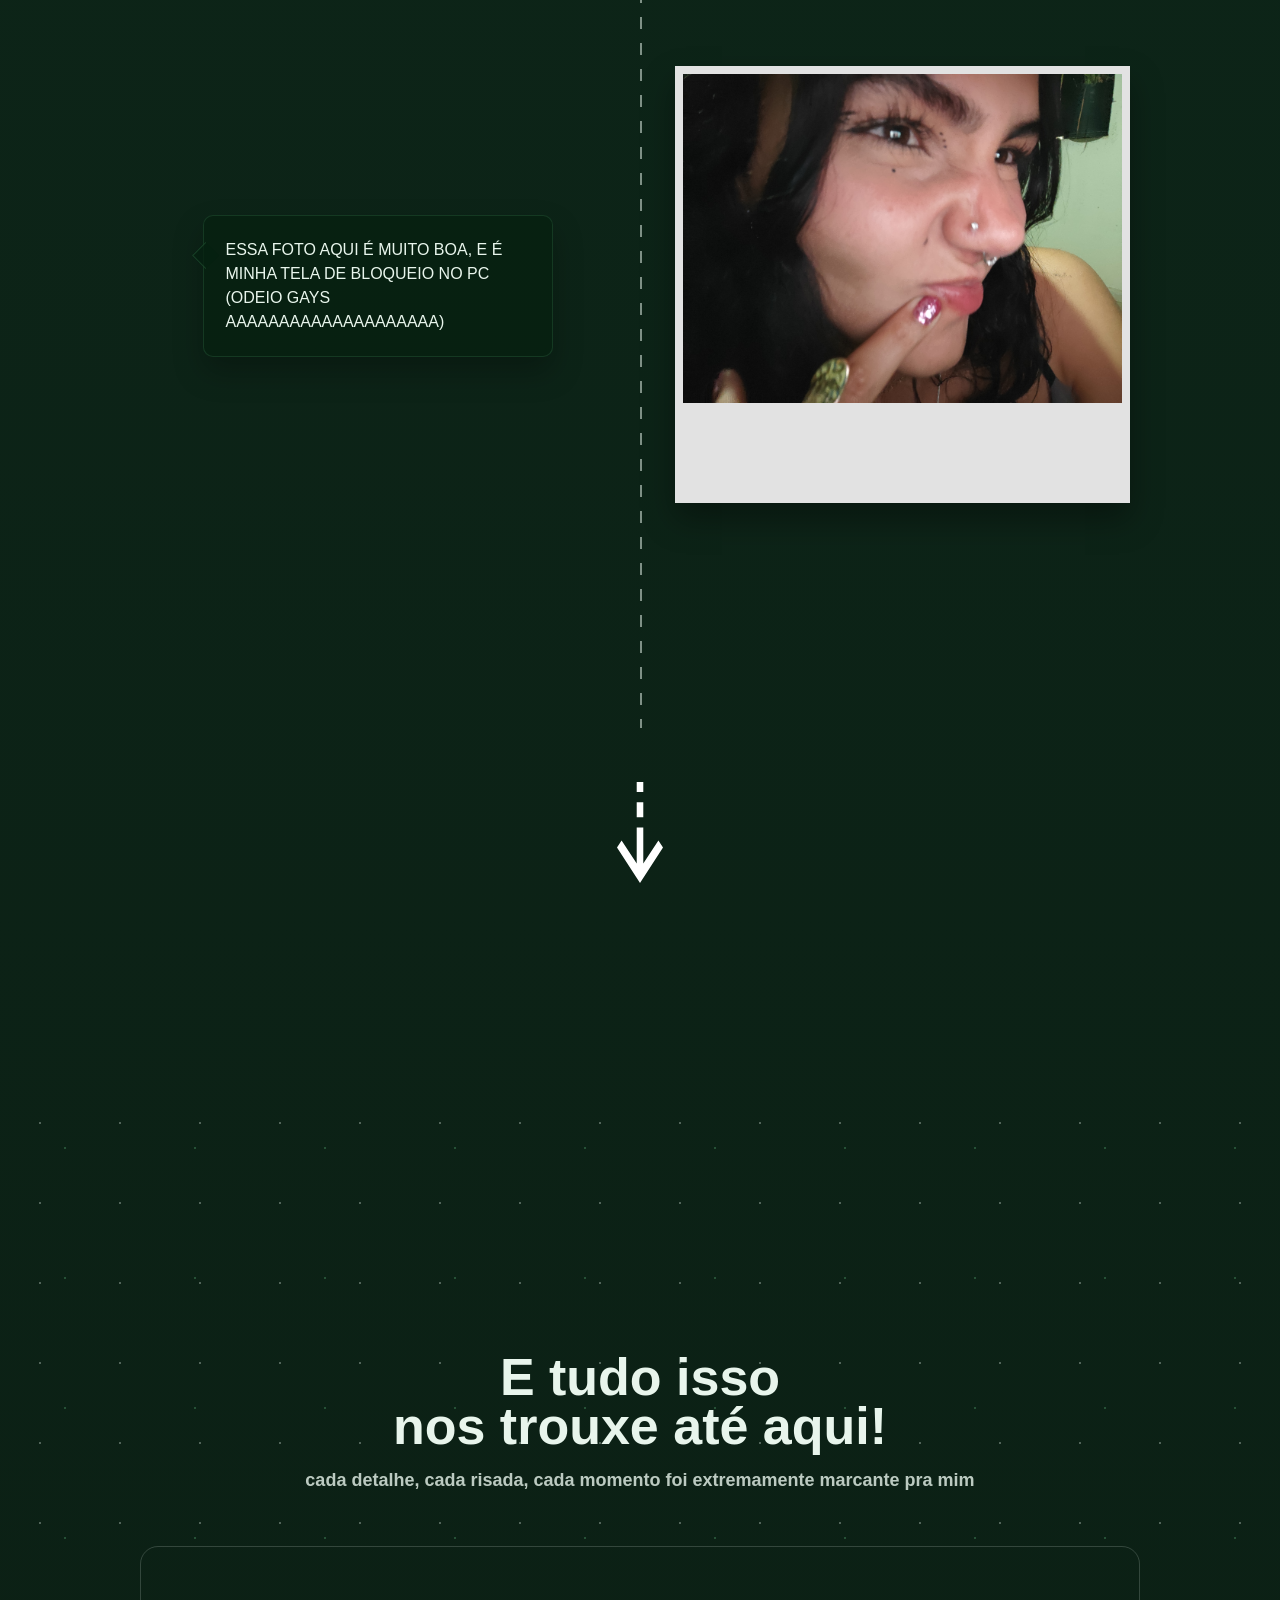
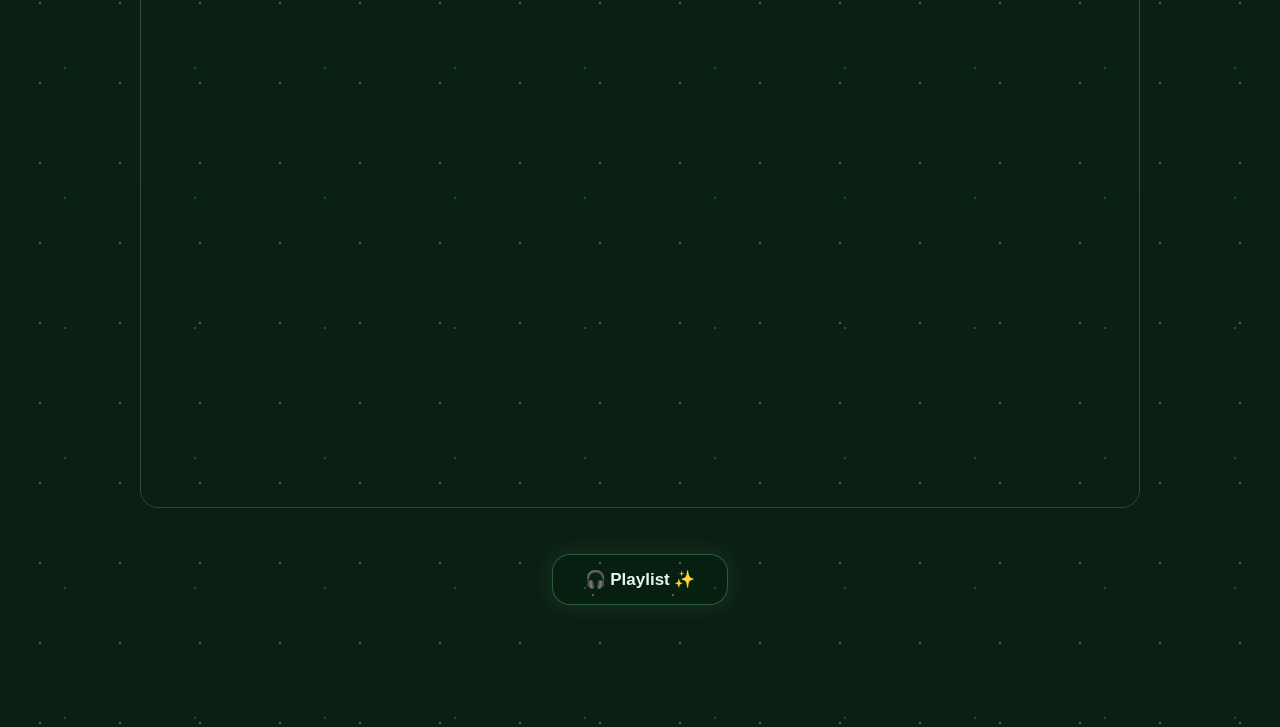
==== commit 597517be: "fix: video pesado removido e atualização de site" ====
--- a/index.html
+++ b/index.html
@@ -12,7 +12,7 @@
       <div class="bolinhas">
         <a class="bolinha" href="https://www.canva.com/design/DAGp0M2WKig/Ad8S6BzDXLI9mExZ-yz-wA/edit" target="_blank"></a>
         <a class="bolinha" href="https://www.canva.com/design/DAGHXrWmR9k/9yQSIvqSUP_wFdajqdJ-DQ/edit" target="_blank"></a>
-        <a class="bolinha" href="" target="_blank"></a>
+        <a class="bolinha" href="index2.html" target="_blank"></a>
       </div>
 
       <p class="titulo-navbar">Feliz aniversário Marisinha!</p>
@@ -30,13 +30,8 @@
       </a>
 
       <a href="#audio">
-        <strong>🎧 áudio escondido</strong>
-        <span>ouça quando estiver sozinha</span>
-      </a>
-
-      <a href="https://open.spotify.com/playlist/2aXiT50oxuRrRIuK52TbtL?si=03c895f96eb149e9" target="_blank">
-        <strong> playlist </strong>
-        <span>algumas músicas que me lembram você</span>
+        <strong>🎧 Playlist </strong>
+        <span>ouça quando você quiser lembrar que eu sou muito gay</span>
       </a>
 
       <a href="#inicio">
@@ -199,18 +194,16 @@
       </p>
 
       <div class="video-card">
-        <video controls>
-          <source src="./FOTOS/tipotipo.mp4" type="video/mp4">
-          Seu navegador não suporta o vídeo
-        </video>
-      </div>
-
-      <button class="audio-pra-ouvir" id="audio">
-        🎧 ouça quando estiver sozinha ✨
-      </button>
-
-      <a href="#inicio" class="btn-recomecar">
-        ↻ recomeçar tudo
+        <iframe
+          src="https://www.youtube.com/embed/cUrNL2_hrTQ"
+          title="Vídeo Final"
+          allowfullscreen>
+        </iframe>
+      </div>
+
+
+      <a href="https://open.spotify.com/playlist/2aXiT50oxuRrRIuK52TbtL?si=03c895f96eb149e9&nd=1&dlsi=cf4f5ac2eaea43a7" class="final audio-pra-ouvir" target="_blank" id="audio">
+          🎧 Playlist ✨
       </a>
     </section>
   </main>
--- a/style.css
+++ b/style.css
@@ -19,7 +19,7 @@
 }
 
 body{
-    min-width: 100vh;
+    min-height: 100vh;
     font-family: Arial, Helvetica, sans-serif;
     color: var(--branco-suave);
     background:
@@ -86,7 +86,7 @@
 .menu-flutuante{
     position: fixed;
     top: 65px;
-    left: 1598px;
+    right: 20px;
     width: 280px;
     padding: 16px;
     border-radius: 18px;
@@ -111,9 +111,6 @@
 .menu-flutuante.ativo{
     transform: translateX(0);
     opacity: 1;
-}
-
-.menu-flutuante.ativo{
     display: flex;
 }
 
@@ -451,20 +448,20 @@
     position: relative;
     z-index: 5;
 
-    width: min(100%, 1200px);
+    width: min(90%, 1000px);
     margin: 0 auto 35px;
-    border-radius: 18px;
+    border: none;
     overflow: hidden;
     background: transparent;
+
+}
+
+.video-card iframe{
+    width: 100%;
+    aspect-ratio: 16/9;
+    border: none;
+    border-radius: 18px;
     border: 1px solid rgba(232,245,236,0.18);
-    box-shadow: 0 18px 40px rgba(0,0,0,0.35);
-}
-
-
-.video-card video{
-    width: min(100%, 1200px);
-    border-radius: 18px;
-    display: block;
 }
 
 
@@ -500,6 +497,11 @@
     pointer-events: none;
 }
 
+
+.final a{
+    text-decoration: none;
+}
+
 @keyframes estrelas-subindo{
     from{
         background-position: 0 0, 0 0;
@@ -510,3 +512,92 @@
     }
 }
 
+@media (max-width: 1024px){
+    .hero{
+        padding: 80px 28px 70px;
+    }
+
+    .janelas{
+        grid-template-columns: 1fr;
+        max-width: 760px;
+        margin-top: 160px;
+        overflow: visible;
+    }
+
+    .janela,
+    .janela.janela-grande,
+    .janela-pequena.baixo{
+        transform: none;
+    }
+
+    .momento{
+        max-width: 820px;
+        gap: 40px;
+    }
+
+    .foto-card img{
+        border-bottom-width: 70px;
+    }
+
+    .video-card{
+        width: min(90%, 900px);
+    }
+}
+@media (max-width: 768px){
+
+    .text-card{
+        max-width: 280px;
+        padding: 18px;
+        font-size: 15px;
+        line-height: 1.6;
+        justify-self: start;
+    }
+
+}
+
+
+@media (max-width: 425px){
+
+    .titulo-navbar p{
+        font-size: 1px;
+    }
+
+    .bolinhas{
+        gap: 7px;
+    }
+
+    .bolinha{
+        width: 20px;
+        height: 20px;
+    }
+
+    .hero h1{
+        font-size: 40px;
+    }
+
+    .janelas{
+        margin-top: 70px;
+    }
+
+    .conteudo-janela{
+        font-size: 17px;
+    }
+
+    .timeline h2{
+        font-size: 24px;
+    }
+
+    .text-card{
+        max-width: 250px;
+        font-size: 14px;
+    }
+
+    .foto-card img{
+        max-height: 340px;
+        border-bottom-width: 45px;
+    }
+
+    .text-final{
+        font-size: 30px;
+    }
+}
